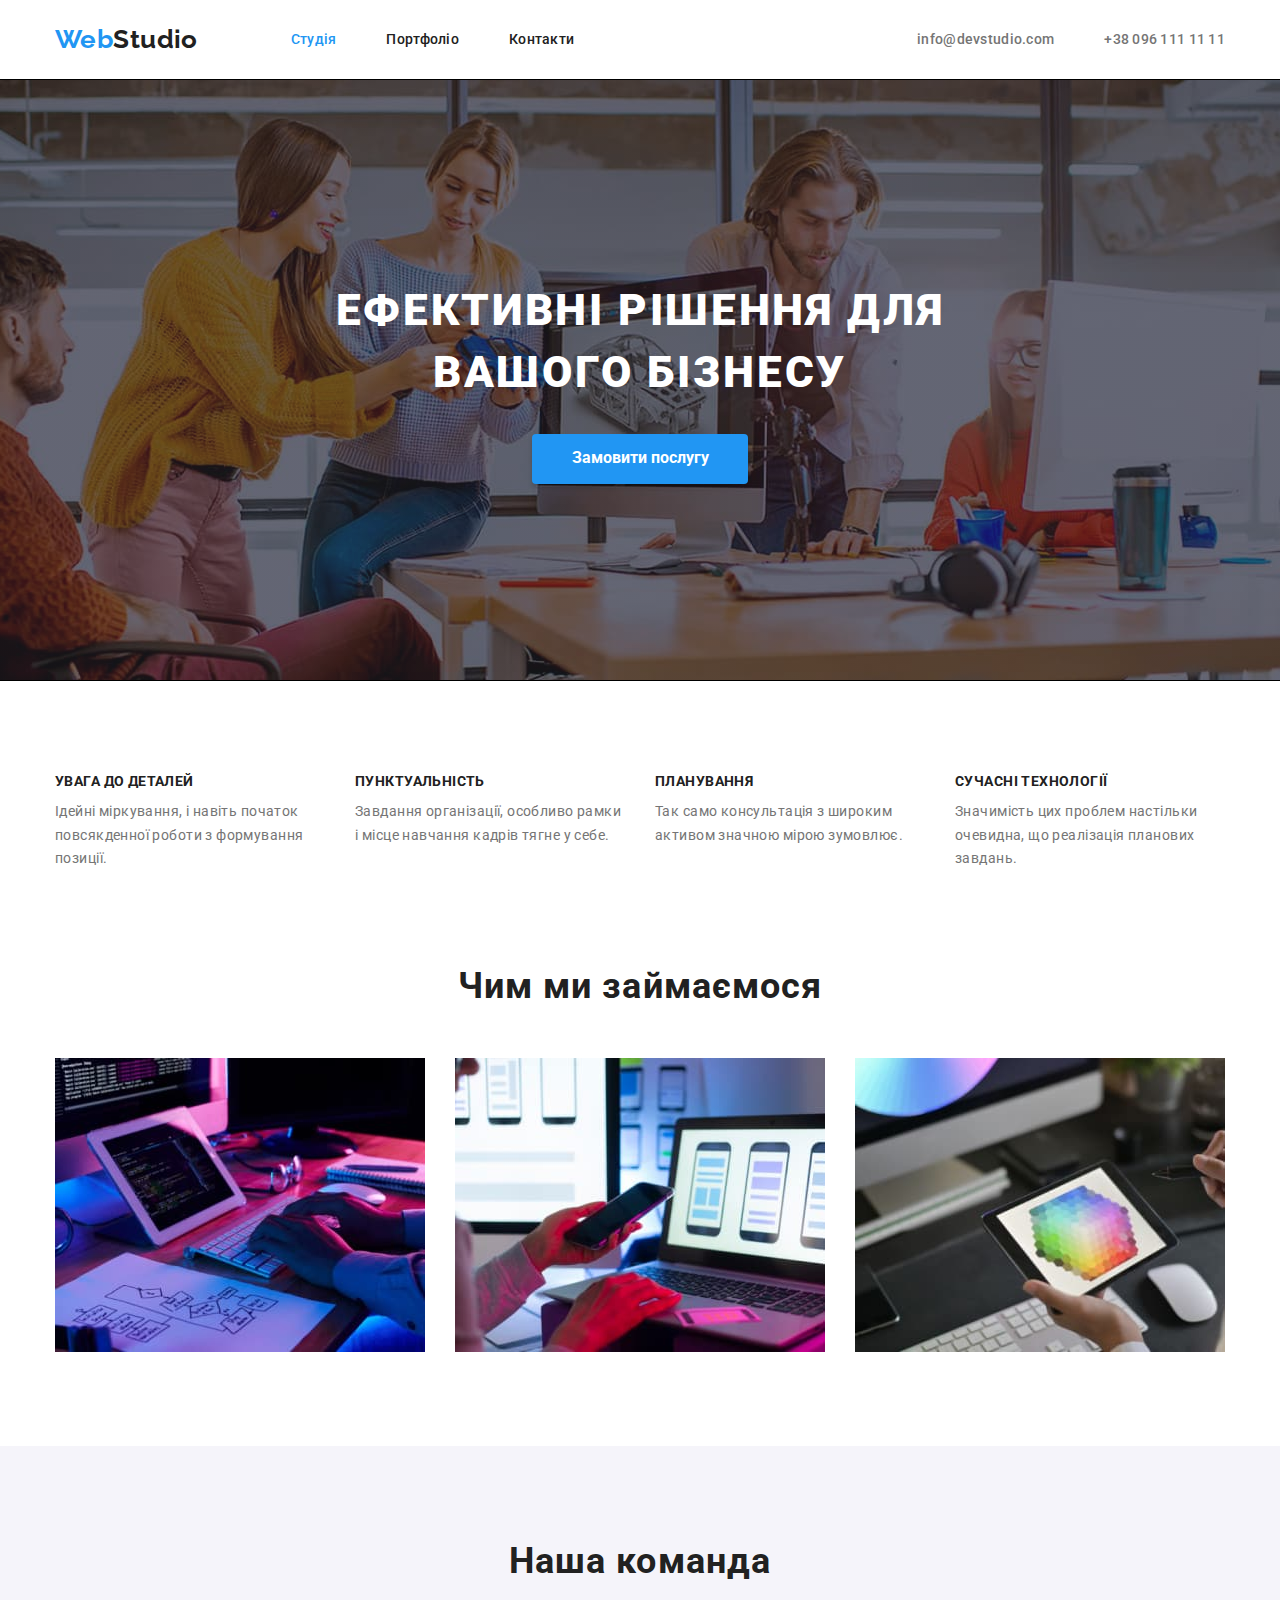
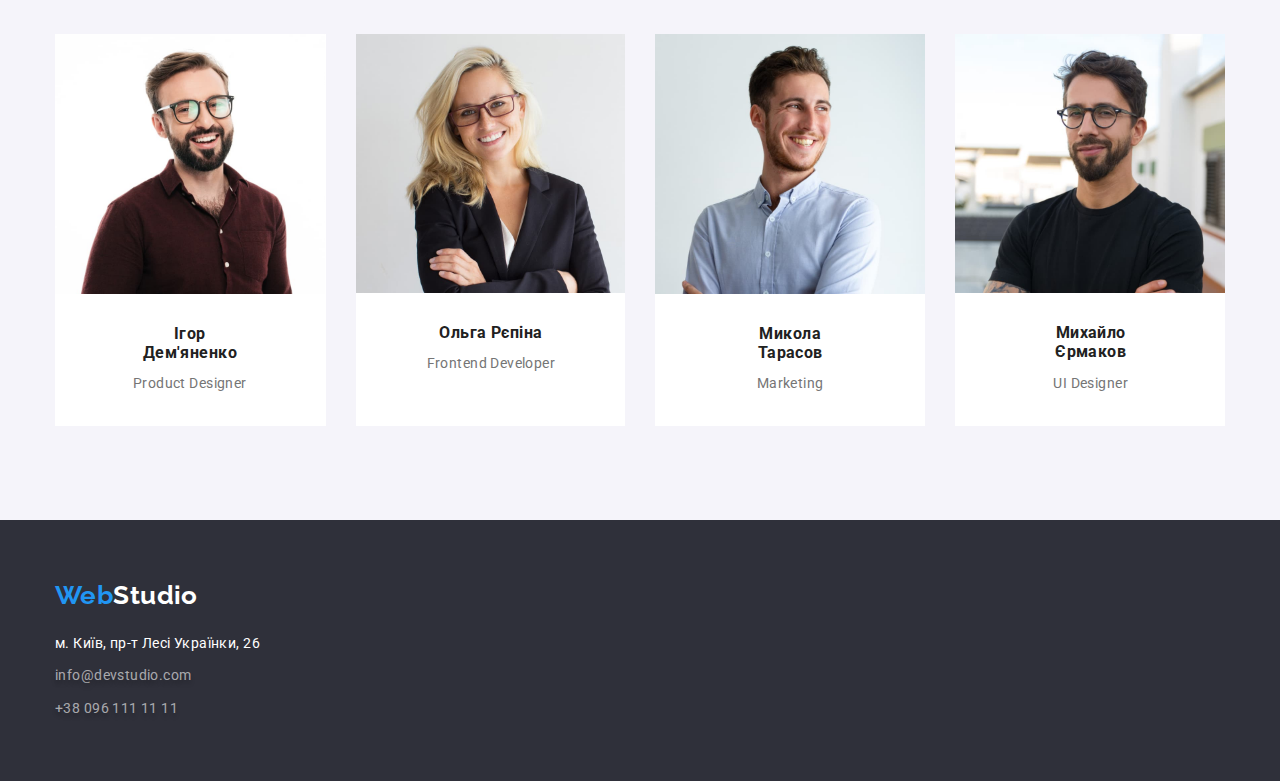
==== index.html @ c40b0bf0 "додає початок дз4" ====
<!DOCTYPE html>
<html lang="uk">
  <head>
    <meta charset="UTF-8" />
    <meta http-equiv="X-UA-Compatible" content="IE=edge" />
    <meta name="viewport" content="width=device-width, initial-scale=1.0" />
    <title>Document</title>
    <link rel="preconnect" href="https://fonts.googleapis.com" />
    <link rel="preconnect" href="https://fonts.gstatic.com" crossorigin />
    <link
      href="https://fonts.googleapis.com/css2?family=Raleway:wght@700&family=Roboto:wght@400;500;700;900&display=swap"
      rel="stylesheet"
    />
    <link
      rel="stylesheet"
      href="https://cdnjs.cloudflare.com/ajax/libs/modern-normalize/1.1.0/modern-normalize.min.css"
    />
    <link rel="stylesheet" href="./css/styles.css" />
  </head>
  <body>
    <header class="main-header">
      <div class="container main-nav">
        <nav class="nav-logo">
          <a href="./index.html" class="logo not-link"
            ><span class="first-color-logo">Web</span
            ><span class="second-color-logo">Studio</span></a
          >
          <ul class="site-nav not-ul">
            <li class="item">
              <a href="./index.html" class="link current not-link">Студія</a>
            </li>
            <li class="item">
              <a href="./portfolio.html" class="link not-link">Портфоліо</a>
            </li>
            <li class="item"><a href="#" class="link not-link">Контакти</a></li>
          </ul>
        </nav>
        <ul class="header-contacts not-ul">
          <li class="item">
            <svg class="contacts-icon"   width="16px" height="12px">
              <use href="./images/icons.svg#envelope"></use>
            </svg>
            <a href="mailto:info@devstudio.com" class="not-link"
              >info@devstudio.com</a
            >
          </li>
          <li class="item">
            <a href="tel:+380961111111" class="not-link">+38 096 111 11 11</a>
          </li>
        </ul>
      </div>
    </header>
    <main>
      <section class="hero">
        <h1 class="hero-title">
          Ефективні рішення для вашого бізнесу
        </h1>
        <button type="button" class="btn">Замовити послугу</button>
      </section>
      <section class="section">
        <div class="container">
          <h2 class="visually-hidden">Особливості</h2>
          <ul class="feauters-list not-ul">
            <li class="item">
              <h3 class="feauters-title">Увага до деталей</h3>
              <p>
                Ідейні міркування, і навіть початок повсякденної роботи з
                формування позиції.
              </p>
            </li>
            <li class="item">
              <h3 class="feauters-title">Пунктуальність</h3>
              <p>
                Завдання організації, особливо рамки і місце навчання кадрів
                тягне у себе.
              </p>
            </li>
            <li class="item">
              <h3 class="feauters-title">Планування</h3>
              <p>
                Так само консультація з широким активом значною мірою зумовлює.
              </p>
            </li>
            <li class="item">
              <h3 class="feauters-title">Сучасні технології</h3>
              <p>
                Значимість цих проблем настільки очевидна, що реалізація
                планових завдань.
              </p>
            </li>
          </ul>
        </div>
      </section>
      <section class="section services">
        <div class="container">
          <h2 class="services-title">Чим ми займаємося</h2>
          <ul class="not-ul services-list">
            <li class="item">
              <img
                src="./images/img1sq.jpeg"
                alt="створення сайтів"
                width="370"
              />
            </li>
            <li class="item">
              <img
                src="./images/box2sq.jpeg"
                alt="адаптація сайту під телефон"
                width="370"
              />
            </li>
            <li class="item">
              <img
                src="./images/box3sq.jpeg"
                alt="графічний дизайн"
                width="370"
              />
            </li>
          </ul>
        </div>
      </section>
      <section class="section section-team">
        <div class="container">
          <h2 class="team-title">Наша команда</h2>
          <ul class="team-list not-ul">
            <li class="team-photos">
              <img src="./images/ihor.jpeg" alt="фото- ігор" width="270" />
              <div class="ihor">
                <h3 class="worker-name">Ігор Дем'яненко</h3>
                <p>Product Designer</p>
              </div>
            </li>
            <li class="team-photos">
              <img src="./images/olha.jpeg" alt="фото ольга" width="270" />
              <div class="olha">
                <h3 class="worker-name">Ольга Рєпіна</h3>
                <p>Frontend Developer</p>
              </div>
            </li>
            <li class="team-photos">
              <img src="./images/mykola.jpeg" alt="фото микола" width="270" />
              <div class="mykola">
                <h3 class="worker-name">Микола Тарасов</h3>
                <p>Marketing</p>
              </div>
            </li>
            <li class="team-photos">
              <img src="./images/myhailo.jpeg" alt="фото михайло" width="270" />
              <div class="myhailo">
                <h3 class="worker-name">Михайло Єрмаков</h3>
                <p>UI Designer</p>
              </div>
            </li>
          </ul>
        </div>
      </section>
    </main>
    <footer class="site-footer">
      <div class="container">
        <div class="logo-footer">
          <a href="./index.html" class="logo footer not-link"
            ><span class="first-color-logo">Web</span
            ><span class="third-color-logo">Studio</span></a
          >
        </div>
        <address class="footer-links">
          <ul class="not-ul footer-list">
            <li class="item">
              <a
                href="https://goo.gl/maps/CPtrU1FHBa2aNyZL9"
                target="_blank"
                rel="noopener noreferrer nofollow"
                class="address not-link"
                >м. Київ, пр-т Лесі Українки, 26</a
              >
            </li>
            <li class="item">
              <a href="mailto:info@devstudio.com" class="footer-mail not-link"
                >info@devstudio.com</a
              >
            </li>
            <li class="item">
              <a href="tel:+380961111111" class="footer-phone not-link"
                >+38 096 111 11 11</a
              >
            </li>
          </ul>
        </address>
      </div>
    </footer>
  </body>
</html>
---- css/styles.css ----
html {
  box-sizing: border-box;
}
*,
*::after,
*::before {
  box-sizing: inherit;
}
:root {
  --title-text-color: #212121;
  --main-text-color: #757575;
  --light-text-color: #ffffff;
  --accent-color: #2196f3;
  --dark-bg-color: #2f303a;
  --light-bg-color: #f5f4fa;
  --phone-footer-color: rgba(255, 255, 255, 0.6);
  --btn-focus-hover: #188ce8;
  --border-color: #eeee;
}
body {
  margin: 0;
  color: var(--main-text-color);
  background-color: var(--light-text-color);
  /* головний шрифт */
  font-family: "Roboto", sans-serif;
  font-size: 14px;
  line-height: 1.7;
  letter-spacing: 0.03em;
}
/* cleaning */
h1,
h2,
h3,
h4,
h5,
h6,
p,
ul {
  margin: 0;
}
ul {
  padding-left: 0;
}
.not-link {
  text-decoration: none;
  display: inline-block;
}

/* start */
.container {
  width: 1200px;
  margin-left: auto;
  margin-right: auto;
  padding-left: 15px;
  padding-right: 15px;
}

/* header */

.main-header{
border-bottom: 1px solid var(--border-color);
}

.main-nav {
  display: flex;
  align-items: center;
}
.nav-logo {
  display: flex;
  align-items: center;
}

.first-color-logo {
  color: var(--accent-color);
}
.second-color-logo {
  color: var(--title-text-color);
}
.third-color-logo {
  color: var(--light-text-color);
}
.logo {
  font-family: "Raleway", sans-serif;
  font-weight: 700;
  font-size: 26px;
  line-height: 1.2;
  display: inline-block;
}
.not-ul {
  list-style: none;
}

/* navigation */
.site-nav a {
  color: var(--title-text-color);
}
.site-nav a:hover,
.site-nav a:focus {
  color: var(--accent-color);
}
.site-nav {
  font-weight: 500;
  font-size: 14px;
  line-height: 1.1;
  letter-spacing: 0.02em;

  display: flex;
  margin-left: 93px;
}
.site-nav .link {
  display: block;
  padding-top: 32px;
  padding-bottom: 32px;
}
.site-nav .link.current {
  color: var(--accent-color);
}
.site-nav .item:not(:last-child) {
  margin-right: 50px;
}

/* header contacts */
.header-contacts a {
  color: var(--main-text-color);
}
.header-contacts a:hover,
.header-contacts a:focus {
  color: var(--accent-color);
}
.header-contacts {
  display: flex;
  font-weight: 500;
  font-size: 14px;
  line-height: 1.1;
  letter-spacing: 0.02em;

  margin-left: auto;
}
.header-contacts .item + .item {
  margin-left: 50px;
}
.header-contacts .not-link {
  padding-top: 32px;
  padding-bottom: 32px;
}

/* section hero */
.hero {
  background-color: var(--dark-bg-color); 

  padding-top: 200px;
  padding-bottom: 200px; 

  height: 600px;
  outline: 1px solid black;
  max-width: 1600px;
  margin-left: auto;
  margin-right: auto;
  background-image: linear-gradient(
    to right, 
    rgba(47, 48, 58, 0.4),rgba(47, 48, 58, 0.4)
  ),
  url(../images/hero-img-sq.jpeg);
  background-repeat: no-repeat;
  background-size: cover;
  background-position: center;
}
.hero-title {
  color: var(--light-text-color);
  font-weight: 900;
  font-size: 44px;
  line-height: 1.4;
  letter-spacing: 0.06em;
  text-transform: uppercase;

  text-align: center;
  margin-bottom: 30px;
  width: 700px;
  margin-left: auto;
  margin-right: auto;
}
.btn {
  font-family: inherit;
  background-color: var(--accent-color);
  color: var(--light-text-color);
  cursor: pointer;
  display: block;
  width: 216px;
  height: 50px;
  box-shadow: 0px 4px 4px rgba(0, 0, 0, 0.15);
  border-radius: 4px;
  font-weight: 700;
  font-size: 16px;
  line-height: 1.9;

  padding: 0;
  margin: 0 auto;
  border-radius: 4px;
  border: none;
}
.btn:focus {
  background: var(--btn-focus-hover);
  box-shadow: 0px 4px 4px rgba(0, 0, 0, 0.15);
  border-radius: 4px;
}
.btn:hover {
  background: var(--btn-focus-hover);
  box-shadow: 0px 4px 4px rgba(0, 0, 0, 0.15);
  border-radius: 4px;
}
/* section fetures */

.section {
  padding-top: 94px;
  padding-bottom: 94px;
}

.visually-hidden {
  position: absolute;
  white-space: nowrap;
  width: 1px;
  height: 1px;
  overflow: hidden;
  border: 0;
  padding: 0;
  clip: rect(0 0 0 0);
  clip-path: inset(50%);
  margin: -1px;
}
.feauters-title {
  color: var(--title-text-color);
  font-weight: 700;
  font-size: 14px;
  line-height: 1.1;
  text-transform: uppercase;
  margin-bottom: 10px;
}
.feauters-list {
  display: flex;
}

.feauters-list .item:not(:last-child) {
  margin-right: 30px;
}

/* .feauters-list .item {
   gap: 30px;
  } */
.feauters-list .item {
  width: 270px;
}

/* section what we doing */
.services-title,
.team-title {
  color: var(--title-text-color);
  font-family: "Roboto";
  font-weight: 700;
  font-size: 36px;
  line-height: 1.2;
  letter-spacing: 0.03em;
  text-align: center;
  margin-bottom: 50px;
}
img {
  display: block;
  max-width: 100%;
  height: auto;
}
.services {
  padding-top: 0px;
}

.services-list {
  display: flex;
}
.services-list .item:not(:last-child) {
  margin-right: 30px;
}

/* section team */

.section-team {
  background-color: var(--light-bg-color);
}
.team-photos {
  background-color: var(--light-text-color);
}
.worker-name {
  color: var(--title-text-color);
  font-size: 16px;
  line-height: 1.2;
  margin-bottom: 10px;
}
.team-list {
  display: flex;
}
.team-list .team-photos:not(:last-child) {
  margin-right: 30px;
}
.team-list > p{
  font-size: 16px;
}

.ihor {
  padding: 30px 71px 30px 70px;
  text-align: center;
}
.olha {
  padding: 30px 61px 30px 62px;
  text-align: center;
}
.mykola {
  padding: 30px 70px 30px 70px;
  text-align: center;
}
.myhailo {
  padding: 30px 62px 30px 63px;
  text-align: center;
}

/* section footer */

.site-footer {
  background-color: var(--dark-bg-color);
}
.footer-links a {
  font-style: normal;
}

.footer-list .item:not(:last-child) {
  margin-bottom: 9px;
}

.address {
  color: var(--light-text-color);
}
.footer-mail,
.footer-phone {
  color: var(--phone-footer-color);
  text-shadow: 0px 4px 4px rgba(0, 0, 0, 0.25);
}
.address:hover,
.address:focus {
  color: var(--accent-color);
}
.footer-mail:hover,
.footer-mail:focus {
  color: var(--accent-color);
}
.footer-phone:hover,
.footer-mail:focus {
  color: var(--accent-color);
}

.logo-footer {
  display: inline-block;
  margin-bottom: 20px;
}

/* portfolio */

.portfolio-btns {
  display: flex;
  justify-content: center;
  margin-bottom: 46px;
}

.btn-portfolio {
  font-family: inherit;
  font-weight: 500;
  font-size: 16px;
  line-height: 1.6;
  background-color: var(--light-bg-color);
  color: var(--title-text-color);
  cursor: pointer;
  padding: 6px 22px;
  display: block;
  border: none;
  border-radius: 4px;
}

.portfolio-btns .item:not(:last-child) {
  margin-right: 8px;
  
}

.btn-portfolio:hover {
  background-color: var(--accent-color);
  color: var(--light-text-color);
  box-shadow: 0px 3px 1px rgba(0, 0, 0, 0.1), 0px 1px 2px rgba(0, 0, 0, 0.08), 0px 2px 2px rgba(0, 0, 0, 0.12);
}
.btn-portfolio:focus {
  background-color: var(--accent-color);
  color: var(--light-text-color);
  box-shadow: 0px 3px 1px rgba(0, 0, 0, 0.1), 0px 1px 2px rgba(0, 0, 0, 0.08), 0px 2px 2px rgba(0, 0, 0, 0.12);
}
.portfolio-titles {
  font-weight: 700;
  font-size: 18px;
  line-height: 2;
  letter-spacing: 0.06em;
  color: var(--title-text-color);

  margin-bottom: 4px;
}
.portfolio-txt {
  font-size: 16px;
  line-height: 1.9;
  color: var(--main-text-color);
}

.portfolio-list {
  display: flex;
  flex-wrap: wrap;
  margin-right: -30px;
  margin-bottom: -30px;
}

.portfolio-list .item {
  margin-right: 30px;
  margin-bottom: 30px;
}

.border {
  border-left: 1px solid var(--border-color);
  border-bottom: 1px solid var(--border-color);
  border-right: 1px solid var(--border-color);
  padding: 20px 24px;
}

.site-footer {
  padding-top: 60px;
  padding-bottom: 60px;
}

/* logos */

.contacts-icon{
fill: currentColor;
}
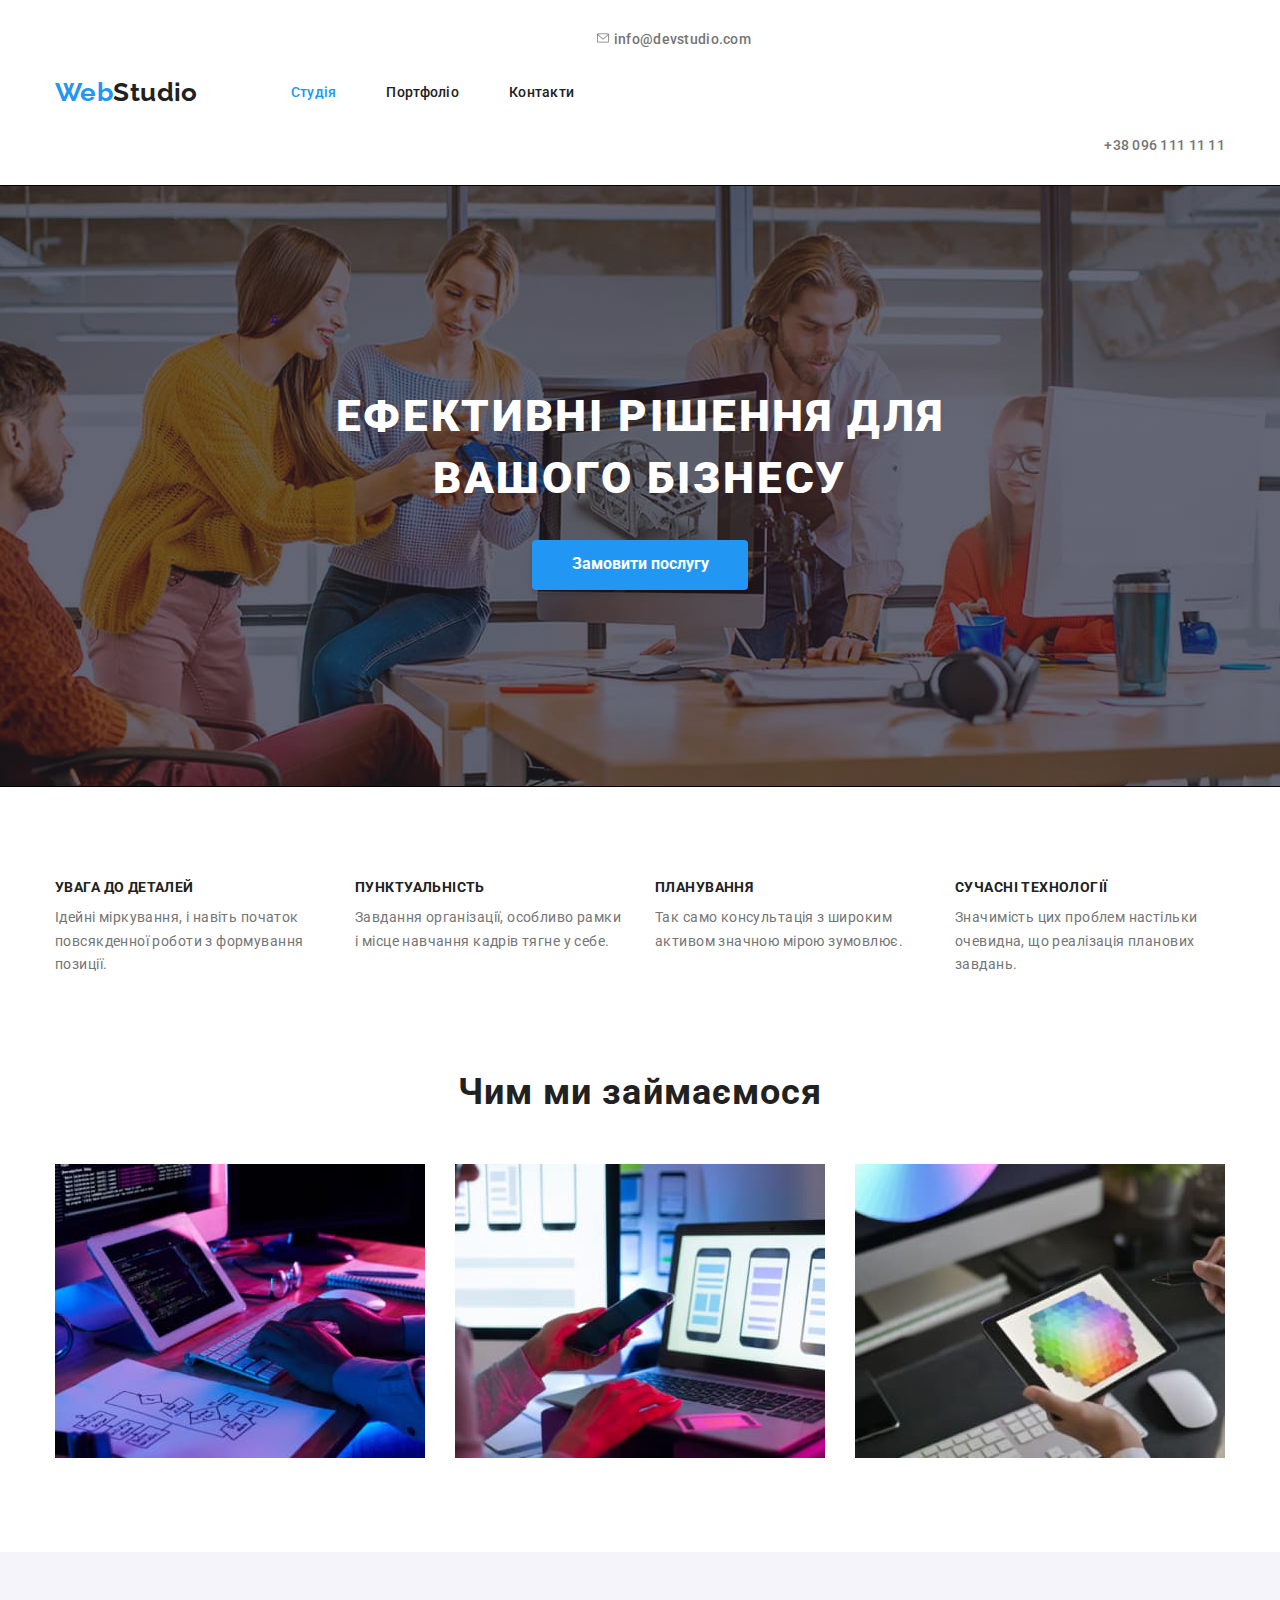
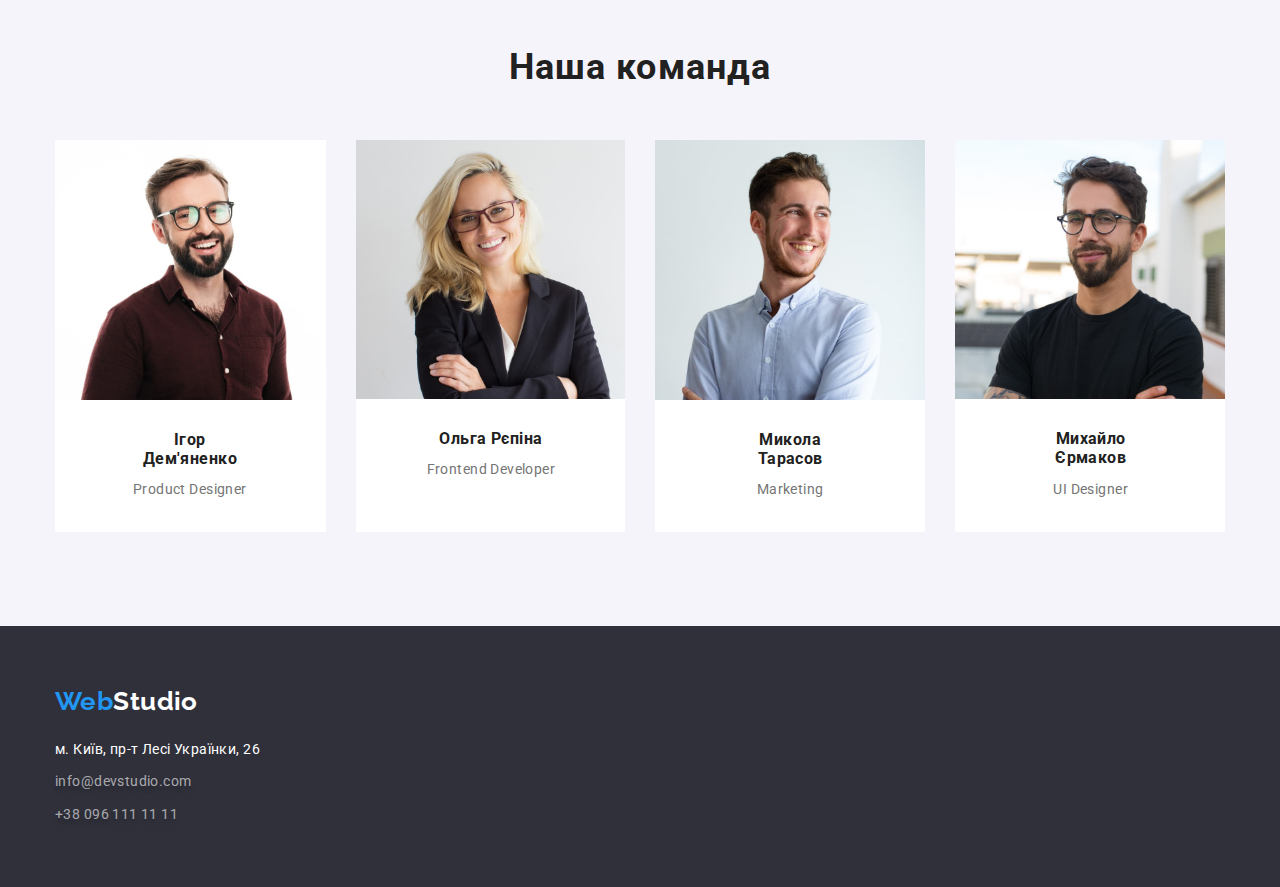
==== commit 573f6059: "іконка конверт не працює" ====
--- a/index.html
+++ b/index.html
@@ -37,14 +37,17 @@
         </nav>
         <ul class="header-contacts not-ul">
           <li class="item">
-            <svg class="contacts-icon"   width="16px" height="12px">
-              <use href="./images/icons.svg#envelope"></use>
+            <svg class="contacts-icon" width="16px" height="12px">
+              <use href="./images/icons.svg#icon-envelope"></use>
             </svg>
             <a href="mailto:info@devstudio.com" class="not-link"
               >info@devstudio.com</a
             >
           </li>
           <li class="item">
+            <svg>
+              <use></use>
+            </svg>
             <a href="tel:+380961111111" class="not-link">+38 096 111 11 11</a>
           </li>
         </ul>
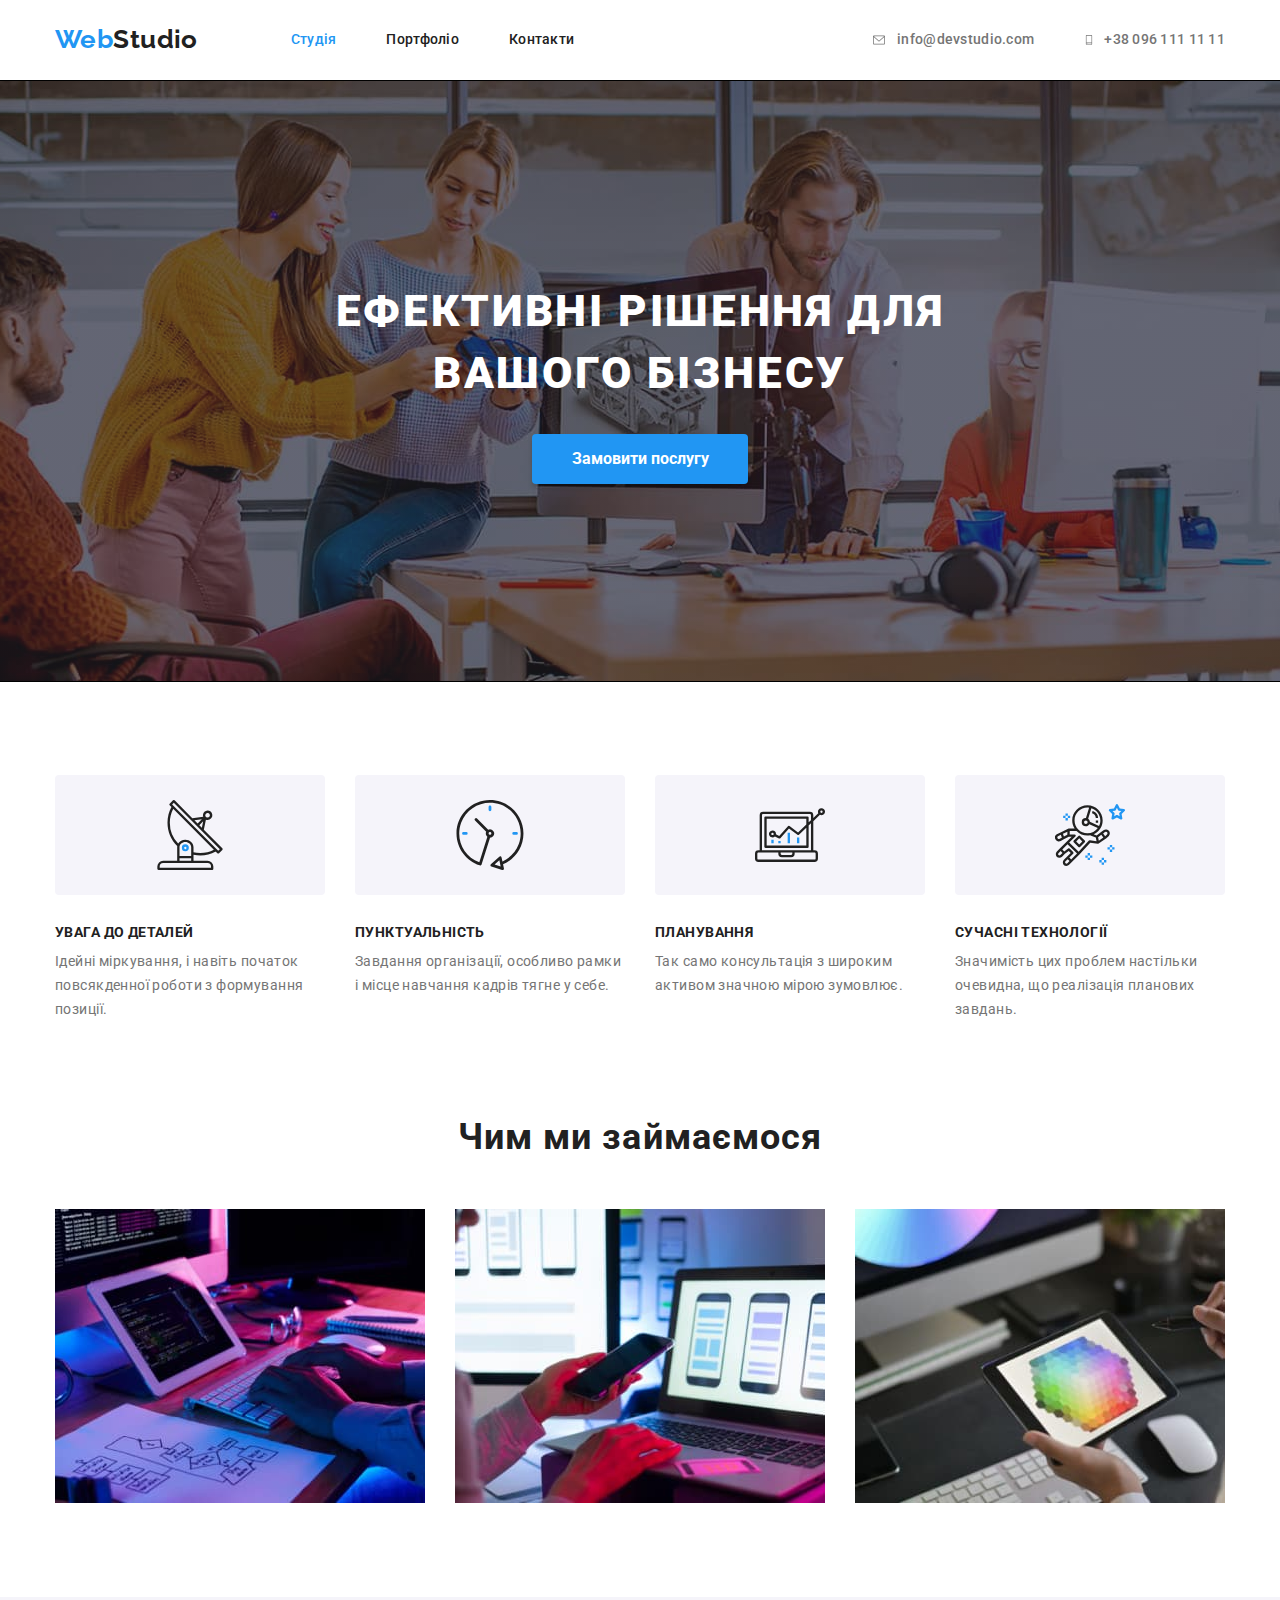
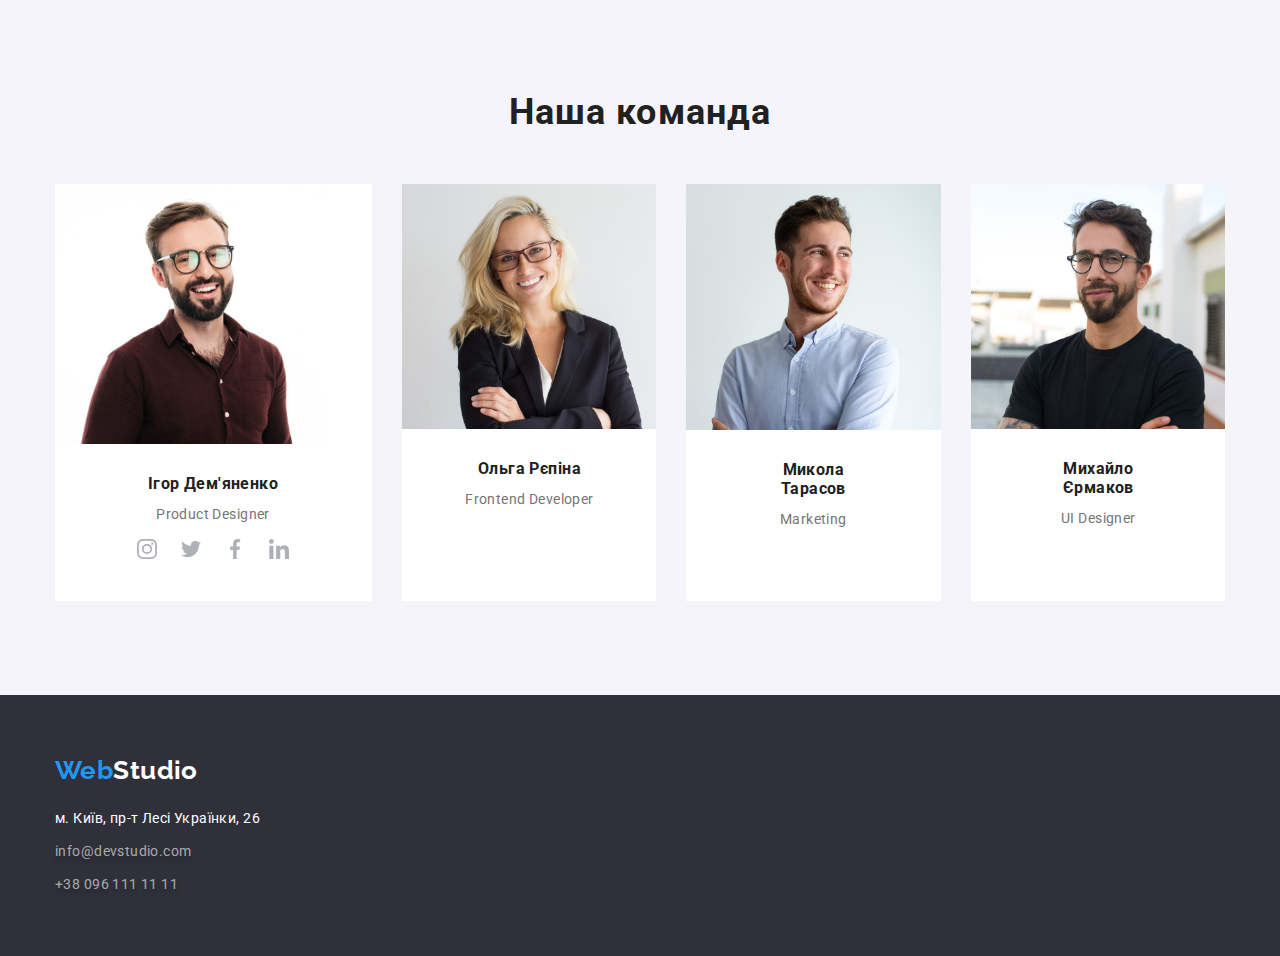
==== commit d7fdcff6: "додає проблеми з соц-мережами" ====
--- a/index.html
+++ b/index.html
@@ -37,18 +37,16 @@
         </nav>
         <ul class="header-contacts not-ul">
           <li class="item">
-            <svg class="contacts-icon" width="16px" height="12px">
-              <use href="./images/icons.svg#icon-envelope"></use>
-            </svg>
-            <a href="mailto:info@devstudio.com" class="not-link"
-              >info@devstudio.com</a
-            >
+            <a href="mailto:info@devstudio.com" class="not-link">
+              <svg class="contacts-icon" width="16px" height="12px">
+                <use href="./images/icons.svg#envelope"></use>
+              </svg>info@devstudio.com</a>
           </li>
           <li class="item">
-            <svg>
-              <use></use>
-            </svg>
-            <a href="tel:+380961111111" class="not-link">+38 096 111 11 11</a>
+            <a href="tel:+380961111111" class="not-link">
+              <svg class="contacts-icon" width="10px" height="16px">
+                <use href="./images/icons.svg#smartphone"></use>
+              </svg>+38 096 111 11 11</a>
           </li>
         </ul>
       </div>
@@ -65,6 +63,11 @@
           <h2 class="visually-hidden">Особливості</h2>
           <ul class="feauters-list not-ul">
             <li class="item">
+              <div class="feauters-bg">
+                <svg class="logo-feauters" width="70" height="70">
+                  <use href="./images/icons.svg#antenna"></use>
+                </svg>
+              </div>
               <h3 class="feauters-title">Увага до деталей</h3>
               <p>
                 Ідейні міркування, і навіть початок повсякденної роботи з
@@ -72,6 +75,11 @@
               </p>
             </li>
             <li class="item">
+              <div class="feauters-bg">
+                <svg class="logo-feauters" width="70" height="70">
+                  <use href="./images/icons.svg#clock"></use>
+                </svg>
+              </div>
               <h3 class="feauters-title">Пунктуальність</h3>
               <p>
                 Завдання організації, особливо рамки і місце навчання кадрів
@@ -79,12 +87,22 @@
               </p>
             </li>
             <li class="item">
+              <div class="feauters-bg">
+                <svg class="logo-feauters" width="70" height="70">
+                  <use href="./images/icons.svg#diagram"></use>
+                </svg>
+              </div>
               <h3 class="feauters-title">Планування</h3>
               <p>
                 Так само консультація з широким активом значною мірою зумовлює.
               </p>
             </li>
             <li class="item">
+              <div class="feauters-bg">
+                <svg class="logo-feauters" width="70" height="70">
+                  <use href="./images/icons.svg#astronaut"></use>
+                </svg>
+              </div>
               <h3 class="feauters-title">Сучасні технології</h3>
               <p>
                 Значимість цих проблем настільки очевидна, що реалізація
@@ -131,6 +149,36 @@
               <div class="ihor">
                 <h3 class="worker-name">Ігор Дем'яненко</h3>
                 <p>Product Designer</p>
+                <ul class="social-list not-ul">
+                  <li class="social-list-item">
+                    <a href="#" class="social-list-link">
+                      <svg aria-label="Інстаграм Ігора" class="social-list-icon">
+                        <use href="./images/icons.svg#instagram"></use>
+                      </svg>
+                    </a>
+                  </li>
+                  <li class="social-list-item">
+                    <a href="#" class="social-list-link">
+                      <svg aria-label="Твітер Ігора" class="social-list-icon">
+                        <use href="./images/icons.svg#twitter"></use>
+                      </svg>
+                    </a>
+                  </li>
+                  <li class="social-list-item">
+                    <a href="#" class="social-list-link">
+                      <svg aria-label="Фейсбук Ігора" class="social-list-icon">
+                        <use href="./images/icons.svg#facebook"></use>
+                      </svg>
+                    </a>
+                  </li>
+                  <li class="social-list-item">
+                    <a href="#" class="social-list-link">
+                      <svg aria-label="Лінкедін Ігора" class="social-list-icon">
+                        <use href="./images/icons.svg#linkedin"></use>
+                      </svg>
+                    </a>
+                  </li>
+                </ul>
               </div>
             </li>
             <li class="team-photos">
--- a/css/styles.css
+++ b/css/styles.css
@@ -16,6 +16,7 @@
   --phone-footer-color: rgba(255, 255, 255, 0.6);
   --btn-focus-hover: #188ce8;
   --border-color: #eeee;
+  --logo-basic-color: #afb1b8;
 }
 body {
   margin: 0;
@@ -43,7 +44,8 @@
 }
 .not-link {
   text-decoration: none;
-  display: inline-block;
+  display: flex;
+  align-items: center;
 }
 
 /* start */
@@ -239,6 +241,18 @@
   display: flex;
 }
 
+.feauters-bg{
+  background-color: var(--light-bg-color);
+  display: flex;
+  justify-content: center;
+  align-items: center;
+  border-radius: 4px;
+  height: 120px;
+
+  
+  margin-bottom: 30px;
+}
+
 .feauters-list .item:not(:last-child) {
   margin-right: 30px;
 }
@@ -319,6 +333,46 @@
   text-align: center;
 }
 
+
+.social-list{
+  display: flex;
+  align-items: center;
+  justify-content: center;
+}
+
+.social-list-item{
+  display: flex;
+  align-items: center;
+  justify-content: center;
+  width: 44px;
+  height: 44px;
+  border-radius: 50%;
+  background-color: var(--light-text-color);
+}
+
+.social-list-link{
+  display: flex;
+  align-items: center;
+  justify-content: center;
+}
+.social-list-icon{
+  width: 20px;
+  height: 20px;
+  fill: var(--logo-basic-color);
+}
+
+.social-list-link:hover,
+.social-list-link:focus{
+  color: var(--accent-color);
+  border-color: var(--accent-color);
+  }
+
+ .social-list-icon:hover,
+ .social-list-icon:focus{
+fill: var(--light-text-color);
+}
+
+
 /* section footer */
 
 .site-footer {
@@ -359,6 +413,10 @@
 }
 
 /* portfolio */
+
+.portfolio.not-link{
+  display: inline-block;
+}
 
 .portfolio-btns {
   display: flex;
@@ -438,4 +496,9 @@
 
 .contacts-icon{
 fill: currentColor;
+margin-right: 10px;
+}
+.contacts-icon:hover,
+.contacts-icon:focus{
+  fill: var(--accent-color);
 }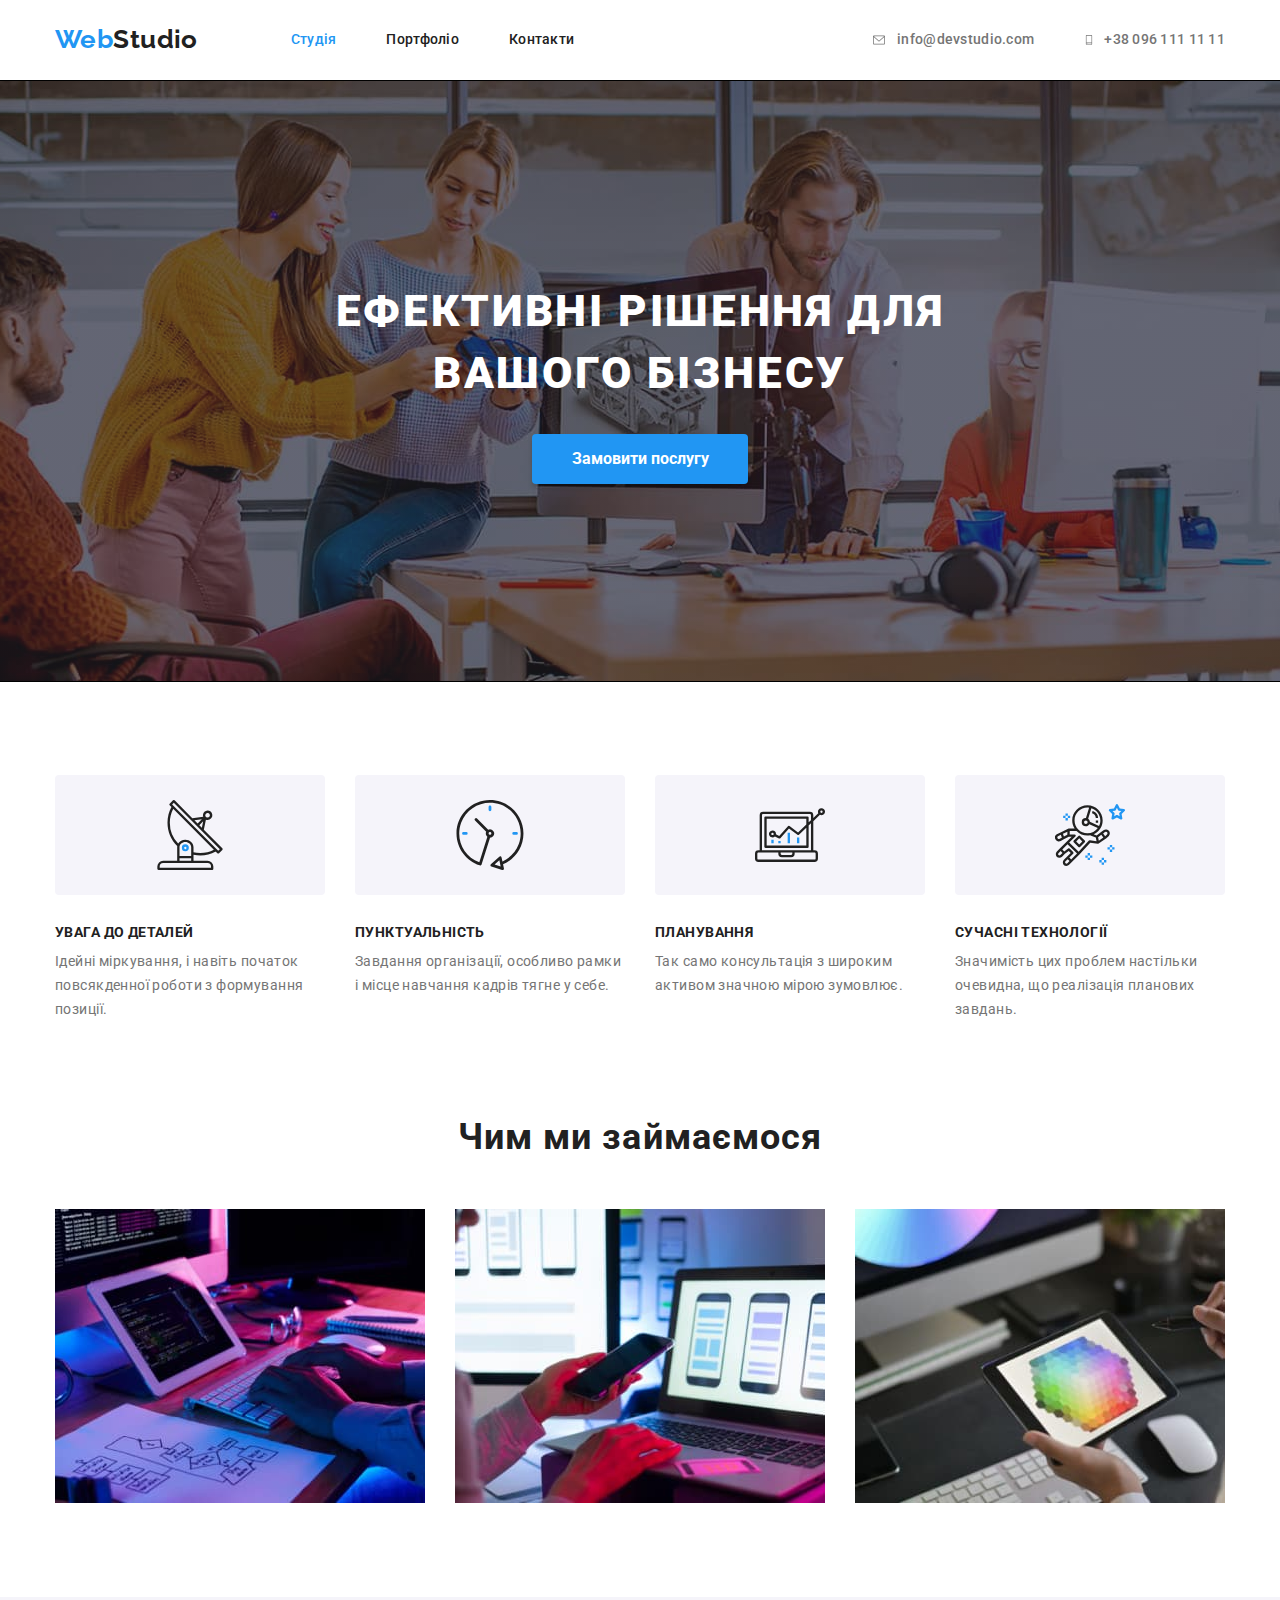
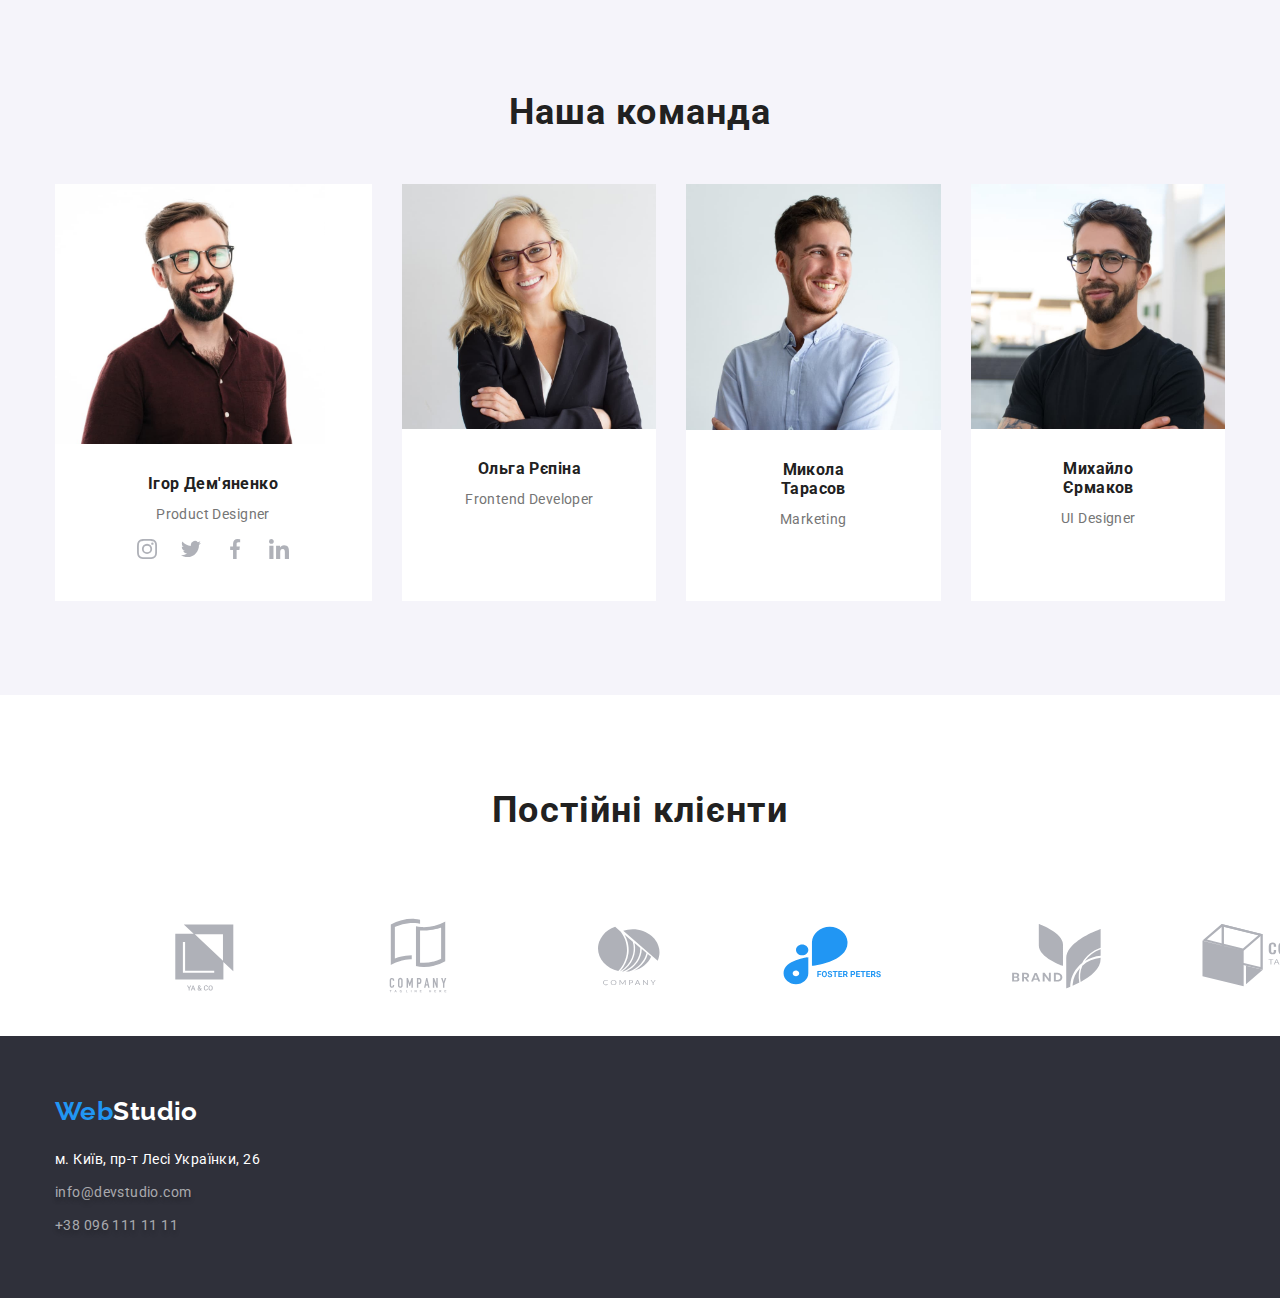
==== commit b3be983d: "виправлені соц мережі" ====
--- a/index.html
+++ b/index.html
@@ -152,28 +152,28 @@
                 <ul class="social-list not-ul">
                   <li class="social-list-item">
                     <a href="#" class="social-list-link">
-                      <svg aria-label="Інстаграм Ігора" class="social-list-icon">
+                      <svg aria-label="Інстаграм Ігора" class="social-icon">
                         <use href="./images/icons.svg#instagram"></use>
                       </svg>
                     </a>
                   </li>
                   <li class="social-list-item">
                     <a href="#" class="social-list-link">
-                      <svg aria-label="Твітер Ігора" class="social-list-icon">
+                      <svg aria-label="Твітер Ігора" class="social-icon">
                         <use href="./images/icons.svg#twitter"></use>
                       </svg>
                     </a>
                   </li>
                   <li class="social-list-item">
                     <a href="#" class="social-list-link">
-                      <svg aria-label="Фейсбук Ігора" class="social-list-icon">
+                      <svg aria-label="Фейсбук Ігора" class="social-icon">
                         <use href="./images/icons.svg#facebook"></use>
                       </svg>
                     </a>
                   </li>
                   <li class="social-list-item">
                     <a href="#" class="social-list-link">
-                      <svg aria-label="Лінкедін Ігора" class="social-list-icon">
+                      <svg aria-label="Лінкедін Ігора" class="social-icon">
                         <use href="./images/icons.svg#linkedin"></use>
                       </svg>
                     </a>
@@ -201,6 +201,55 @@
                 <h3 class="worker-name">Михайло Єрмаков</h3>
                 <p>UI Designer</p>
               </div>
+            </li>
+          </ul>
+        </div>
+      </section>
+      <section class="section customers">
+        <div class="container">
+          <h2 class="team-title">Постійні клієнти</h2>
+          <ul class="customers-list not-ul">
+            <li class="customers-item">
+              <a href="#">
+                <svg>
+                  <use href="./images/icons.svg#Logo1"></use>
+                </svg>
+              </a>
+            </li>
+            <li class="customers-item">
+              <a href="#">
+                <svg>
+                  <use href="./images/icons.svg#Logo2"></use>
+                </svg>
+              </a>
+            </li>
+            <li class="customers-item">
+              <a href="#">
+                <svg>
+                  <use href="./images/icons.svg#Logo3"></use>
+                </svg>
+              </a>
+            </li>
+            <li class="customers-item">
+              <a href="#">
+                <svg>
+                  <use href="./images/icons.svg#Logo4"></use>
+                </svg>
+              </a>
+            </li>
+            <li class="customers-item">
+              <a href="#">
+                <svg>
+                  <use href="./images/icons.svg#Logo5"></use>
+                </svg>
+              </a>
+            </li>
+            <li class="customers-item">
+              <a href="#">
+                <svg>
+                  <use href="./images/icons.svg#Logo6"></use>
+                </svg>
+              </a>
             </li>
           </ul>
         </div>
--- a/css/styles.css
+++ b/css/styles.css
@@ -341,21 +341,20 @@
 }
 
 .social-list-item{
+  width: 44px;
+  height: 44px;
+}
+
+.social-list-link{
   display: flex;
   align-items: center;
   justify-content: center;
-  width: 44px;
-  height: 44px;
   border-radius: 50%;
-  background-color: var(--light-text-color);
-}
-
-.social-list-link{
-  display: flex;
-  align-items: center;
-  justify-content: center;
-}
-.social-list-icon{
+  color: var(--logo-basic-color);
+  height: 100%;
+  width: 100%;
+}
+.social-icon{
   width: 20px;
   height: 20px;
   fill: var(--logo-basic-color);
@@ -363,15 +362,25 @@
 
 .social-list-link:hover,
 .social-list-link:focus{
-  color: var(--accent-color);
-  border-color: var(--accent-color);
+ background-color: var(--accent-color);
   }
 
- .social-list-icon:hover,
- .social-list-icon:focus{
-fill: var(--light-text-color);
-}
-
+.social-list-link:focus .social-icon,
+.social-list-link:hover .social-icon{
+  fill: var(--light-text-color);
+}
+
+/* section customers */
+
+.customers-list{
+  display: flex;
+  justify-content: space-between;
+}
+
+.customers-item{
+  width: 106px;
+  height: 60px;
+}
 
 /* section footer */
 
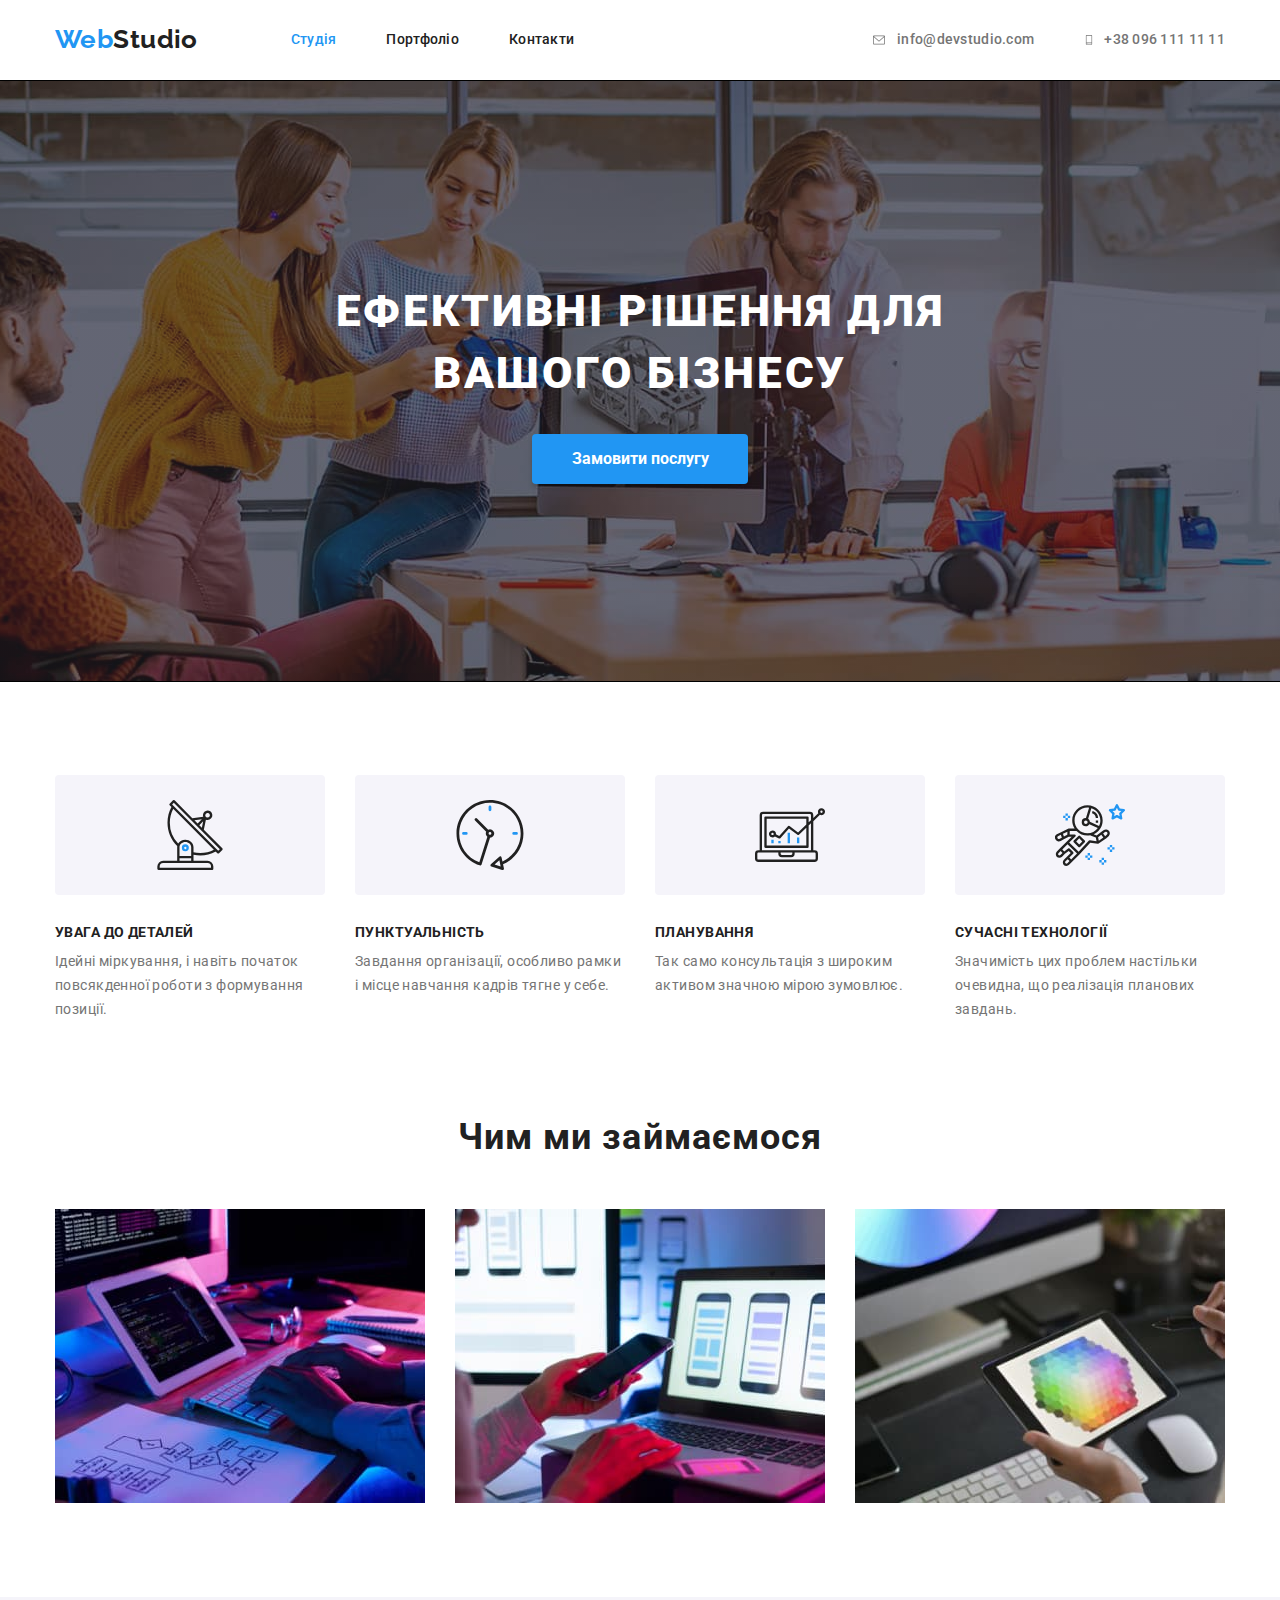
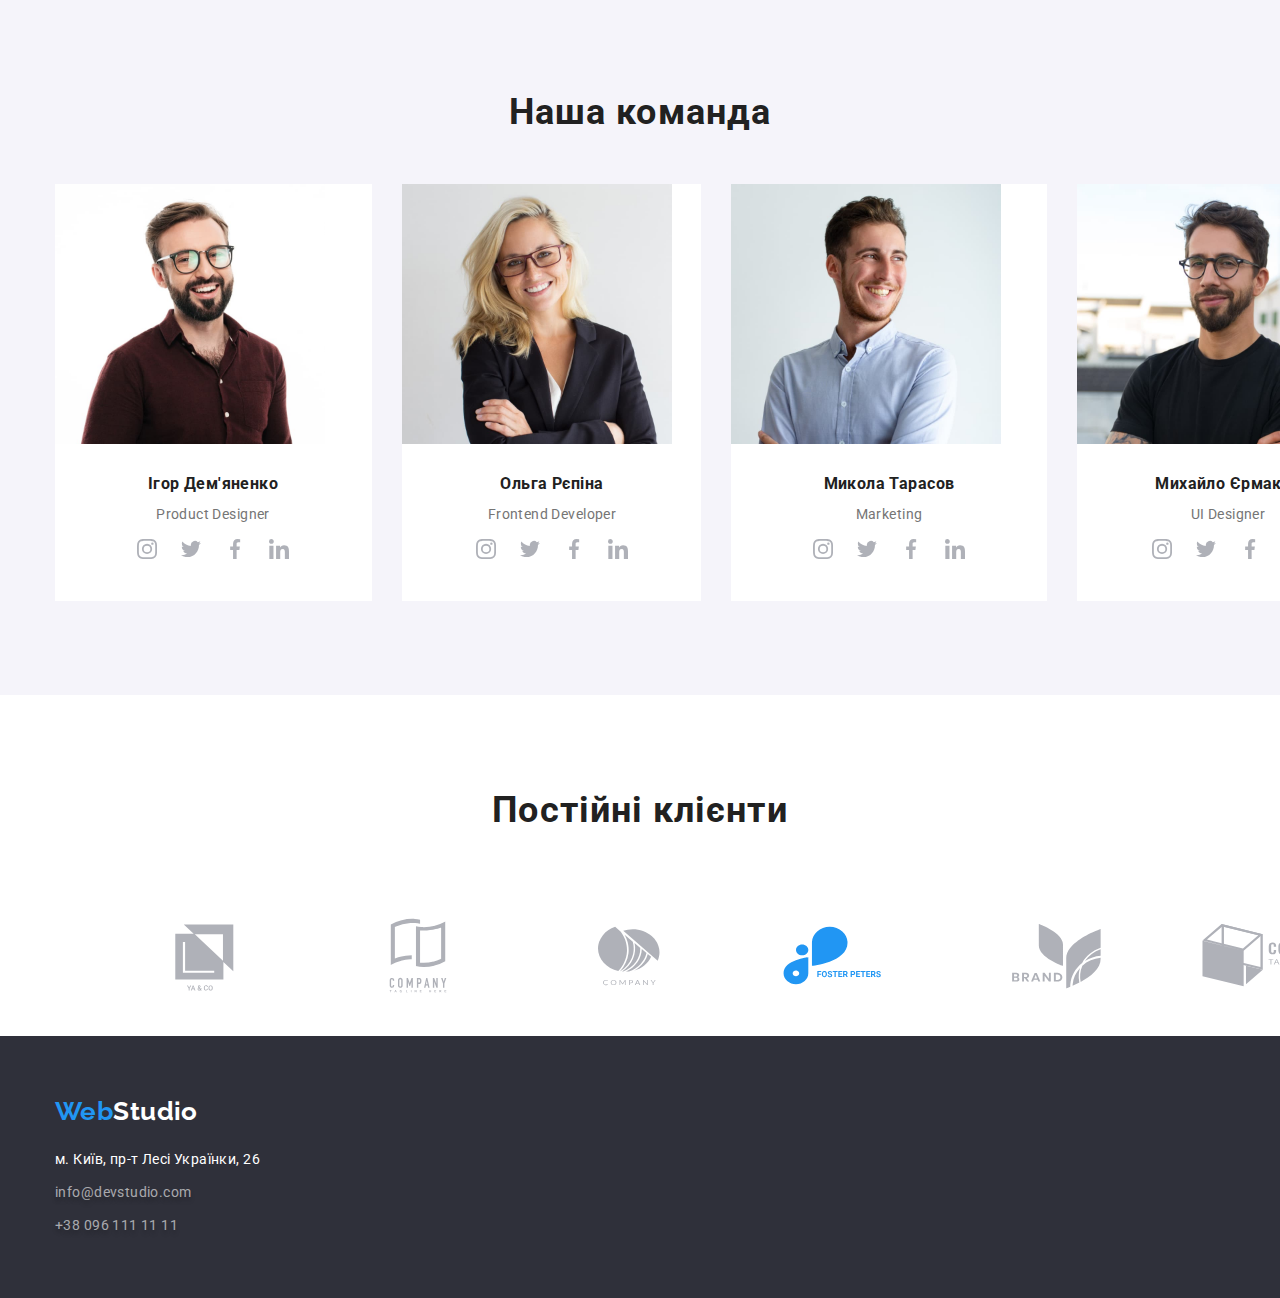
==== commit 57f9dc2f: "додає соцмережі команді" ====
--- a/index.html
+++ b/index.html
@@ -186,6 +186,36 @@
               <div class="olha">
                 <h3 class="worker-name">Ольга Рєпіна</h3>
                 <p>Frontend Developer</p>
+                <ul class="social-list not-ul">
+                  <li class="social-list-item">
+                    <a href="#" class="social-list-link">
+                      <svg aria-label="Інстаграм Ольги" class="social-icon">
+                        <use href="./images/icons.svg#instagram"></use>
+                      </svg>
+                    </a>
+                  </li>
+                  <li class="social-list-item">
+                    <a href="#" class="social-list-link">
+                      <svg aria-label="Твітер Ольги" class="social-icon">
+                        <use href="./images/icons.svg#twitter"></use>
+                      </svg>
+                    </a>
+                  </li>
+                  <li class="social-list-item">
+                    <a href="#" class="social-list-link">
+                      <svg aria-label="Фейсбук Ольги" class="social-icon">
+                        <use href="./images/icons.svg#facebook"></use>
+                      </svg>
+                    </a>
+                  </li>
+                  <li class="social-list-item">
+                    <a href="#" class="social-list-link">
+                      <svg aria-label="Лінкедін Ольги" class="social-icon">
+                        <use href="./images/icons.svg#linkedin"></use>
+                      </svg>
+                    </a>
+                  </li>
+                </ul>
               </div>
             </li>
             <li class="team-photos">
@@ -193,6 +223,36 @@
               <div class="mykola">
                 <h3 class="worker-name">Микола Тарасов</h3>
                 <p>Marketing</p>
+                <ul class="social-list not-ul">
+                  <li class="social-list-item">
+                    <a href="#" class="social-list-link">
+                      <svg aria-label="Інстаграм Миколи" class="social-icon">
+                        <use href="./images/icons.svg#instagram"></use>
+                      </svg>
+                    </a>
+                  </li>
+                  <li class="social-list-item">
+                    <a href="#" class="social-list-link">
+                      <svg aria-label="Твітер Миколи" class="social-icon">
+                        <use href="./images/icons.svg#twitter"></use>
+                      </svg>
+                    </a>
+                  </li>
+                  <li class="social-list-item">
+                    <a href="#" class="social-list-link">
+                      <svg aria-label="Фейсбук Миколи" class="social-icon">
+                        <use href="./images/icons.svg#facebook"></use>
+                      </svg>
+                    </a>
+                  </li>
+                  <li class="social-list-item">
+                    <a href="#" class="social-list-link">
+                      <svg aria-label="Лінкедін Миколи" class="social-icon">
+                        <use href="./images/icons.svg#linkedin"></use>
+                      </svg>
+                    </a>
+                  </li>
+                </ul>               
               </div>
             </li>
             <li class="team-photos">
@@ -200,6 +260,36 @@
               <div class="myhailo">
                 <h3 class="worker-name">Михайло Єрмаков</h3>
                 <p>UI Designer</p>
+                <ul class="social-list not-ul">
+                  <li class="social-list-item">
+                    <a href="#" class="social-list-link">
+                      <svg aria-label="Інстаграм Михайла" class="social-icon">
+                        <use href="./images/icons.svg#instagram"></use>
+                      </svg>
+                    </a>
+                  </li>
+                  <li class="social-list-item">
+                    <a href="#" class="social-list-link">
+                      <svg aria-label="Твітер Михайла" class="social-icon">
+                        <use href="./images/icons.svg#twitter"></use>
+                      </svg>
+                    </a>
+                  </li>
+                  <li class="social-list-item">
+                    <a href="#" class="social-list-link">
+                      <svg aria-label="Фейсбук Михайла" class="social-icon">
+                        <use href="./images/icons.svg#facebook"></use>
+                      </svg>
+                    </a>
+                  </li>
+                  <li class="social-list-item">
+                    <a href="#" class="social-list-link">
+                      <svg aria-label="Лінкедін Михайла" class="social-icon">
+                        <use href="./images/icons.svg#linkedin"></use>
+                      </svg>
+                    </a>
+                  </li>
+                </ul>               
               </div>
             </li>
           </ul>
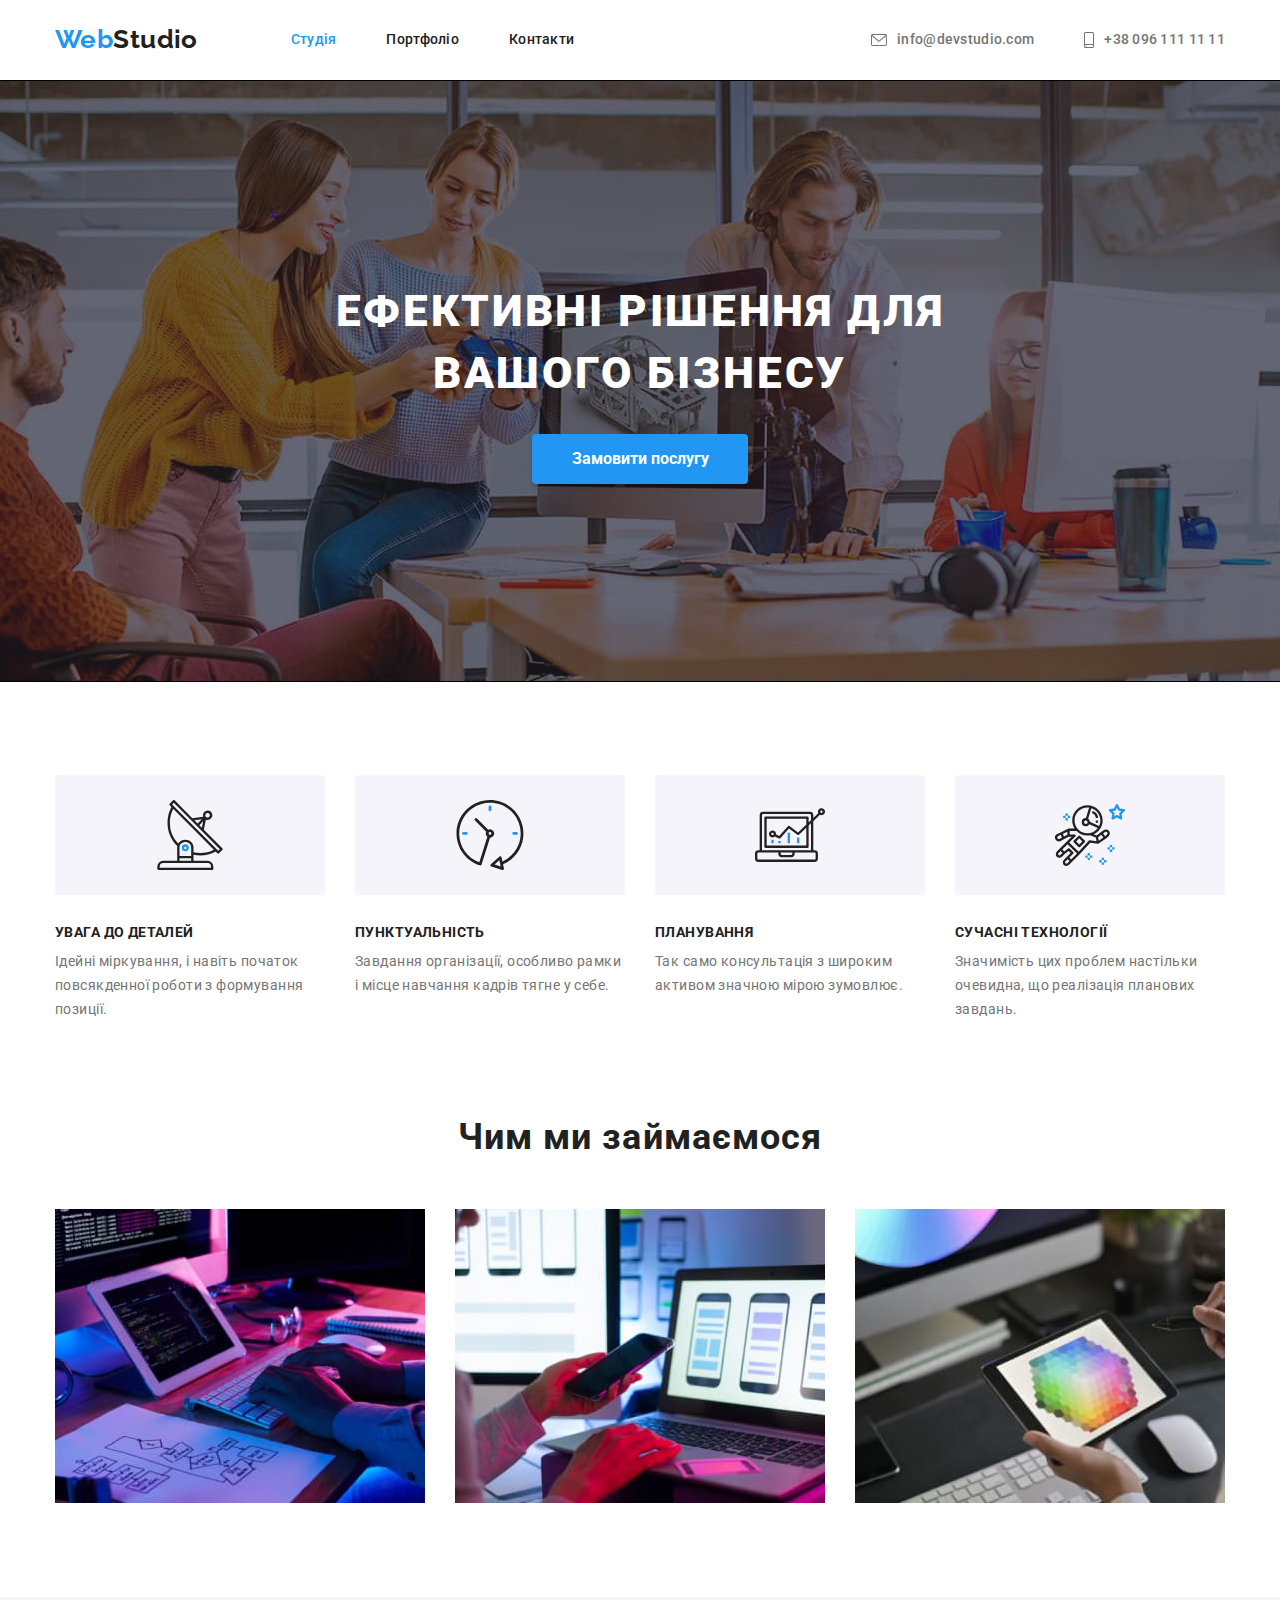
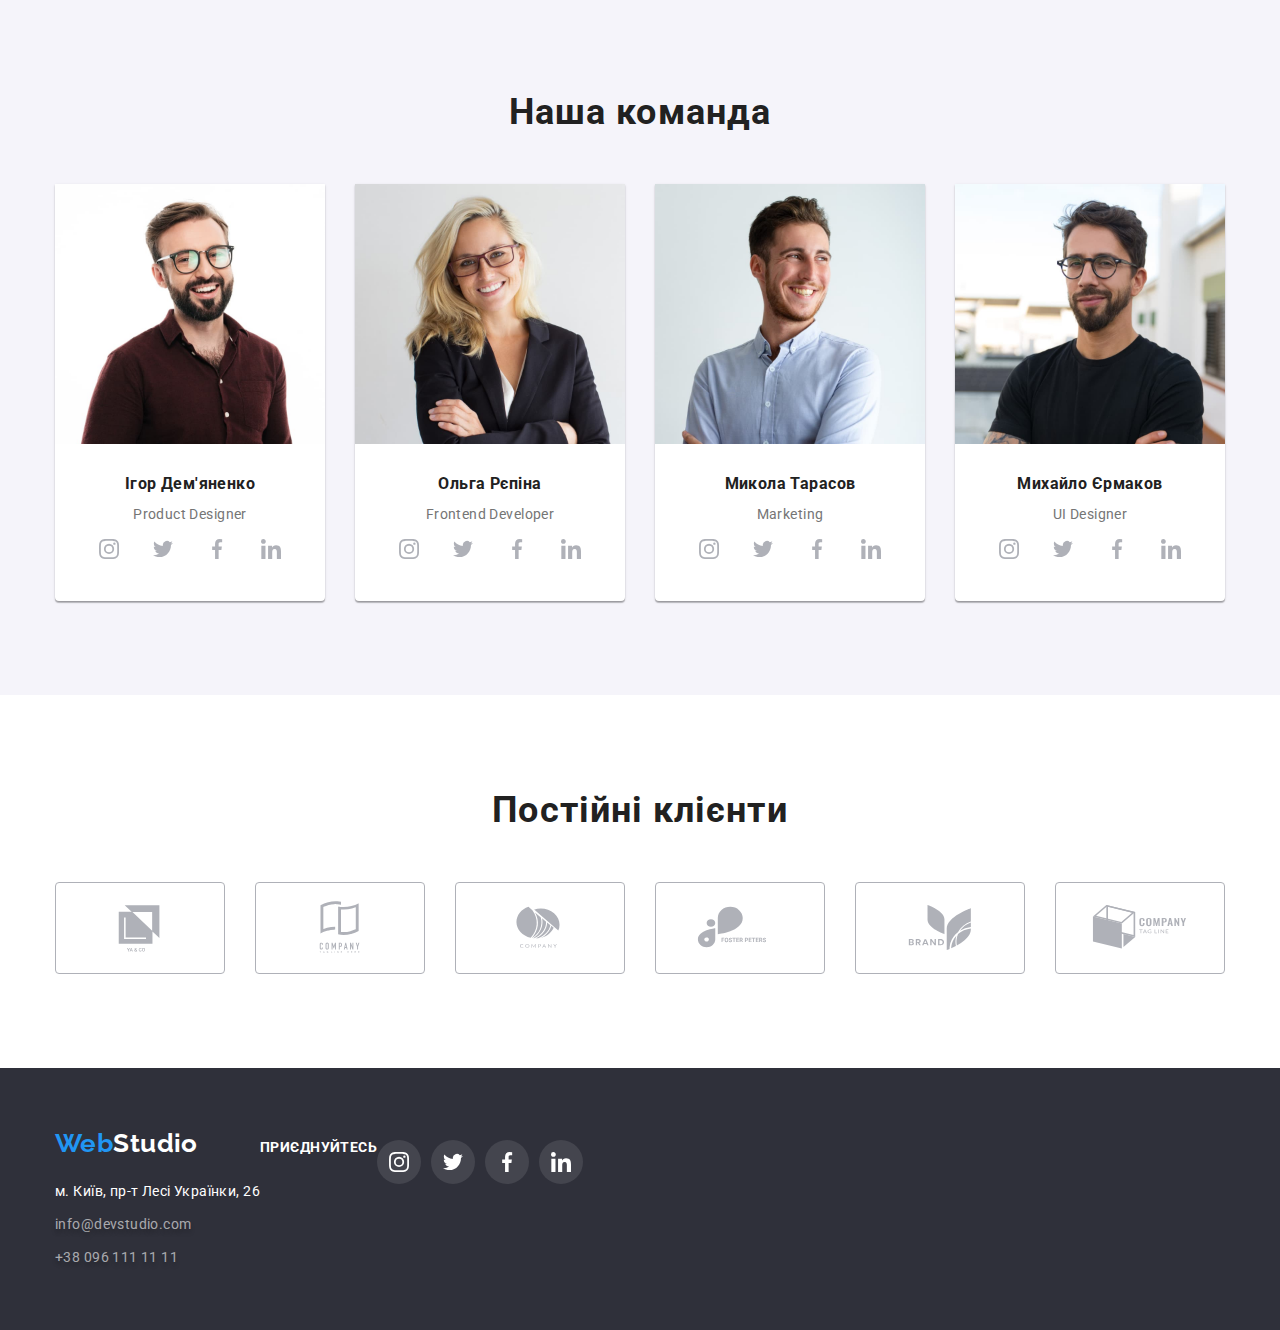
==== commit 57e2c258: "додає проблему з футером і портфоліо" ====
--- a/index.html
+++ b/index.html
@@ -300,43 +300,43 @@
           <h2 class="team-title">Постійні клієнти</h2>
           <ul class="customers-list not-ul">
             <li class="customers-item">
-              <a href="#">
-                <svg>
+              <a href="#" class="customers-link">
+                <svg class="customers-logo">
                   <use href="./images/icons.svg#Logo1"></use>
                 </svg>
               </a>
             </li>
             <li class="customers-item">
-              <a href="#">
-                <svg>
+              <a href="#" class="customers-link">
+                <svg class="customers-logo">
                   <use href="./images/icons.svg#Logo2"></use>
                 </svg>
               </a>
             </li>
             <li class="customers-item">
-              <a href="#">
-                <svg>
+              <a href="#" class="customers-link">
+                <svg class="customers-logo">
                   <use href="./images/icons.svg#Logo3"></use>
                 </svg>
               </a>
             </li>
             <li class="customers-item">
-              <a href="#">
-                <svg>
+              <a href="#" class="customers-link">
+                <svg class="customers-logo">
                   <use href="./images/icons.svg#Logo4"></use>
                 </svg>
               </a>
             </li>
             <li class="customers-item">
-              <a href="#">
-                <svg>
+              <a href="#" class="customers-link">
+                <svg class="customers-logo">
                   <use href="./images/icons.svg#Logo5"></use>
                 </svg>
               </a>
             </li>
             <li class="customers-item">
-              <a href="#">
-                <svg>
+              <a href="#" class="customers-link">
+                <svg class="customers-logo">
                   <use href="./images/icons.svg#Logo6"></use>
                 </svg>
               </a>
@@ -346,12 +346,12 @@
       </section>
     </main>
     <footer class="site-footer">
-      <div class="container">
+      <div class="container footer">
+        <div class="logo-adress">
         <div class="logo-footer">
           <a href="./index.html" class="logo footer not-link"
             ><span class="first-color-logo">Web</span
-            ><span class="third-color-logo">Studio</span></a
-          >
+            ><span class="third-color-logo">Studio</span></a>
         </div>
         <address class="footer-links">
           <ul class="not-ul footer-list">
@@ -361,21 +361,52 @@
                 target="_blank"
                 rel="noopener noreferrer nofollow"
                 class="address not-link"
-                >м. Київ, пр-т Лесі Українки, 26</a
-              >
+                >м. Київ, пр-т Лесі Українки, 26</a>
             </li>
             <li class="item">
               <a href="mailto:info@devstudio.com" class="footer-mail not-link"
-                >info@devstudio.com</a
-              >
+                >info@devstudio.com</a>
             </li>
             <li class="item">
               <a href="tel:+380961111111" class="footer-phone not-link"
-                >+38 096 111 11 11</a
-              >
+                >+38 096 111 11 11</a>
             </li>
           </ul>
         </address>
+      </div>
+        <div class="footer-social">
+          <p class="footer-title">Приєднуйтесь</p>
+          <ul class="social-list not-ul">
+            <li class="social-list-item">
+              <a href="#" class="social-list-link footer">
+                <svg aria-label="Інстаграм студії" class="social-icon">
+                  <use href="./images/icons.svg#instagram"></use>
+                </svg>
+              </a>
+            </li>
+            <li class="social-list-item">
+              <a href="#" class="social-list-link footer">
+                <svg aria-label="Твітер студії" class="social-icon">
+                  <use href="./images/icons.svg#twitter"></use>
+                </svg>
+              </a>
+            </li>
+            <li class="social-list-item">
+              <a href="#" class="social-list-link footer">
+                <svg aria-label="Фейсбук студії" class="social-icon">
+                  <use href="./images/icons.svg#facebook"></use>
+                </svg>
+              </a>
+            </li>
+            <li class="social-list-item">
+              <a href="#" class="social-list-link footer">
+                <svg aria-label="Лінкедін студії" class="social-icon">
+                  <use href="./images/icons.svg#linkedin"></use>
+                </svg>
+              </a>
+            </li>
+          </ul> 
+        </div>
       </div>
     </footer>
   </body>
--- a/css/styles.css
+++ b/css/styles.css
@@ -17,6 +17,7 @@
   --btn-focus-hover: #188ce8;
   --border-color: #eeee;
   --logo-basic-color: #afb1b8;
+  --footer-social-bg-color: rgba(255, 255, 255, 0.1);
 }
 body {
   margin: 0;
@@ -257,9 +258,6 @@
   margin-right: 30px;
 }
 
-/* .feauters-list .item {
-   gap: 30px;
-  } */
 .feauters-list .item {
   width: 270px;
 }
@@ -299,6 +297,10 @@
 }
 .team-photos {
   background-color: var(--light-text-color);
+  width: 270px;
+  box-shadow: 0px 1px 3px rgba(0, 0, 0, 0.12), 0px 1px 1px rgba(0, 0, 0, 0.14), 0px 2px 1px rgba(0, 0, 0, 0.2);
+border-radius: 0px 0px 4px 4px;
+
 }
 .worker-name {
   color: var(--title-text-color);
@@ -317,19 +319,19 @@
 }
 
 .ihor {
-  padding: 30px 71px 30px 70px;
+  padding: 30px;
   text-align: center;
 }
 .olha {
-  padding: 30px 61px 30px 62px;
+  padding: 30px;
   text-align: center;
 }
 .mykola {
-  padding: 30px 70px 30px 70px;
+  padding: 30px;
   text-align: center;
 }
 .myhailo {
-  padding: 30px 62px 30px 63px;
+  padding: 30px;
   text-align: center;
 }
 
@@ -338,6 +340,7 @@
   display: flex;
   align-items: center;
   justify-content: center;
+  gap: 10px;
 }
 
 .social-list-item{
@@ -351,25 +354,21 @@
   justify-content: center;
   border-radius: 50%;
   color: var(--logo-basic-color);
+  fill: currentColor;
   height: 100%;
   width: 100%;
 }
 .social-icon{
   width: 20px;
   height: 20px;
-  fill: var(--logo-basic-color);
 }
 
 .social-list-link:hover,
 .social-list-link:focus{
  background-color: var(--accent-color);
+ color: var(--light-text-color);
   }
 
-.social-list-link:focus .social-icon,
-.social-list-link:hover .social-icon{
-  fill: var(--light-text-color);
-}
-
 /* section customers */
 
 .customers-list{
@@ -378,18 +377,49 @@
 }
 
 .customers-item{
+  width: 170px;
+  height: 92px;
+}
+
+.customers-logo{
   width: 106px;
   height: 60px;
 }
 
+.customers-link{
+  display: flex;
+  align-items: center;
+  justify-content: center;
+  border: 1px solid var(--logo-basic-color) ;
+  border-radius: 4px;
+  color: var(--logo-basic-color);
+  fill: currentColor;
+  height: 100%;
+  width: 100%;
+}
+
+.customers-link:hover,
+.customers-link:focus{
+ color: var(--accent-color);
+ border-color: var(--accent-color);
+}
+
+
 /* section footer */
 
 .site-footer {
   background-color: var(--dark-bg-color);
+
 }
 .footer-links a {
   font-style: normal;
 }
+
+.container.footer{
+display: flex;
+align-items: baseline;
+}
+
 
 .footer-list .item:not(:last-child) {
   margin-bottom: 9px;
@@ -421,6 +451,29 @@
   margin-bottom: 20px;
 }
 
+.footer-social{
+  display: flex;
+  width: 206px;
+}
+
+.footer-title{
+  text-transform: uppercase;
+  color: var(--light-text-color);
+  font-weight: 700;
+  margin-bottom: 20px;
+  line-height: 1.14;
+}
+
+.social-list-link.footer{
+  fill: var(--light-text-color);
+  background-color: var(--footer-social-bg-color) 
+} 
+
+.social-list-link.footer:hover,
+.social-list-link.footer:focus{
+ background-color: var(--accent-color);
+ }
+
 /* portfolio */
 
 .portfolio.not-link{
@@ -430,7 +483,7 @@
 .portfolio-btns {
   display: flex;
   justify-content: center;
-  margin-bottom: 46px;
+  margin-bottom: 50px;
 }
 
 .btn-portfolio {
@@ -449,7 +502,6 @@
 
 .portfolio-btns .item:not(:last-child) {
   margin-right: 8px;
-  
 }
 
 .btn-portfolio:hover {
@@ -479,14 +531,14 @@
 
 .portfolio-list {
   display: flex;
+  justify-content: space-between;
   flex-wrap: wrap;
-  margin-right: -30px;
-  margin-bottom: -30px;
-}
-
-.portfolio-list .item {
-  margin-right: 30px;
-  margin-bottom: 30px;
+  gap: 30px;
+}
+
+.portfolio-link:hover,
+.portfolio-link:focus{
+  box-shadow: 0px 1px 1px rgba(0, 0, 0, 0.12), 0px 4px 4px rgba(0, 0, 0, 0.06), 1px 4px 6px rgba(0, 0, 0, 0.16);
 }
 
 .border {
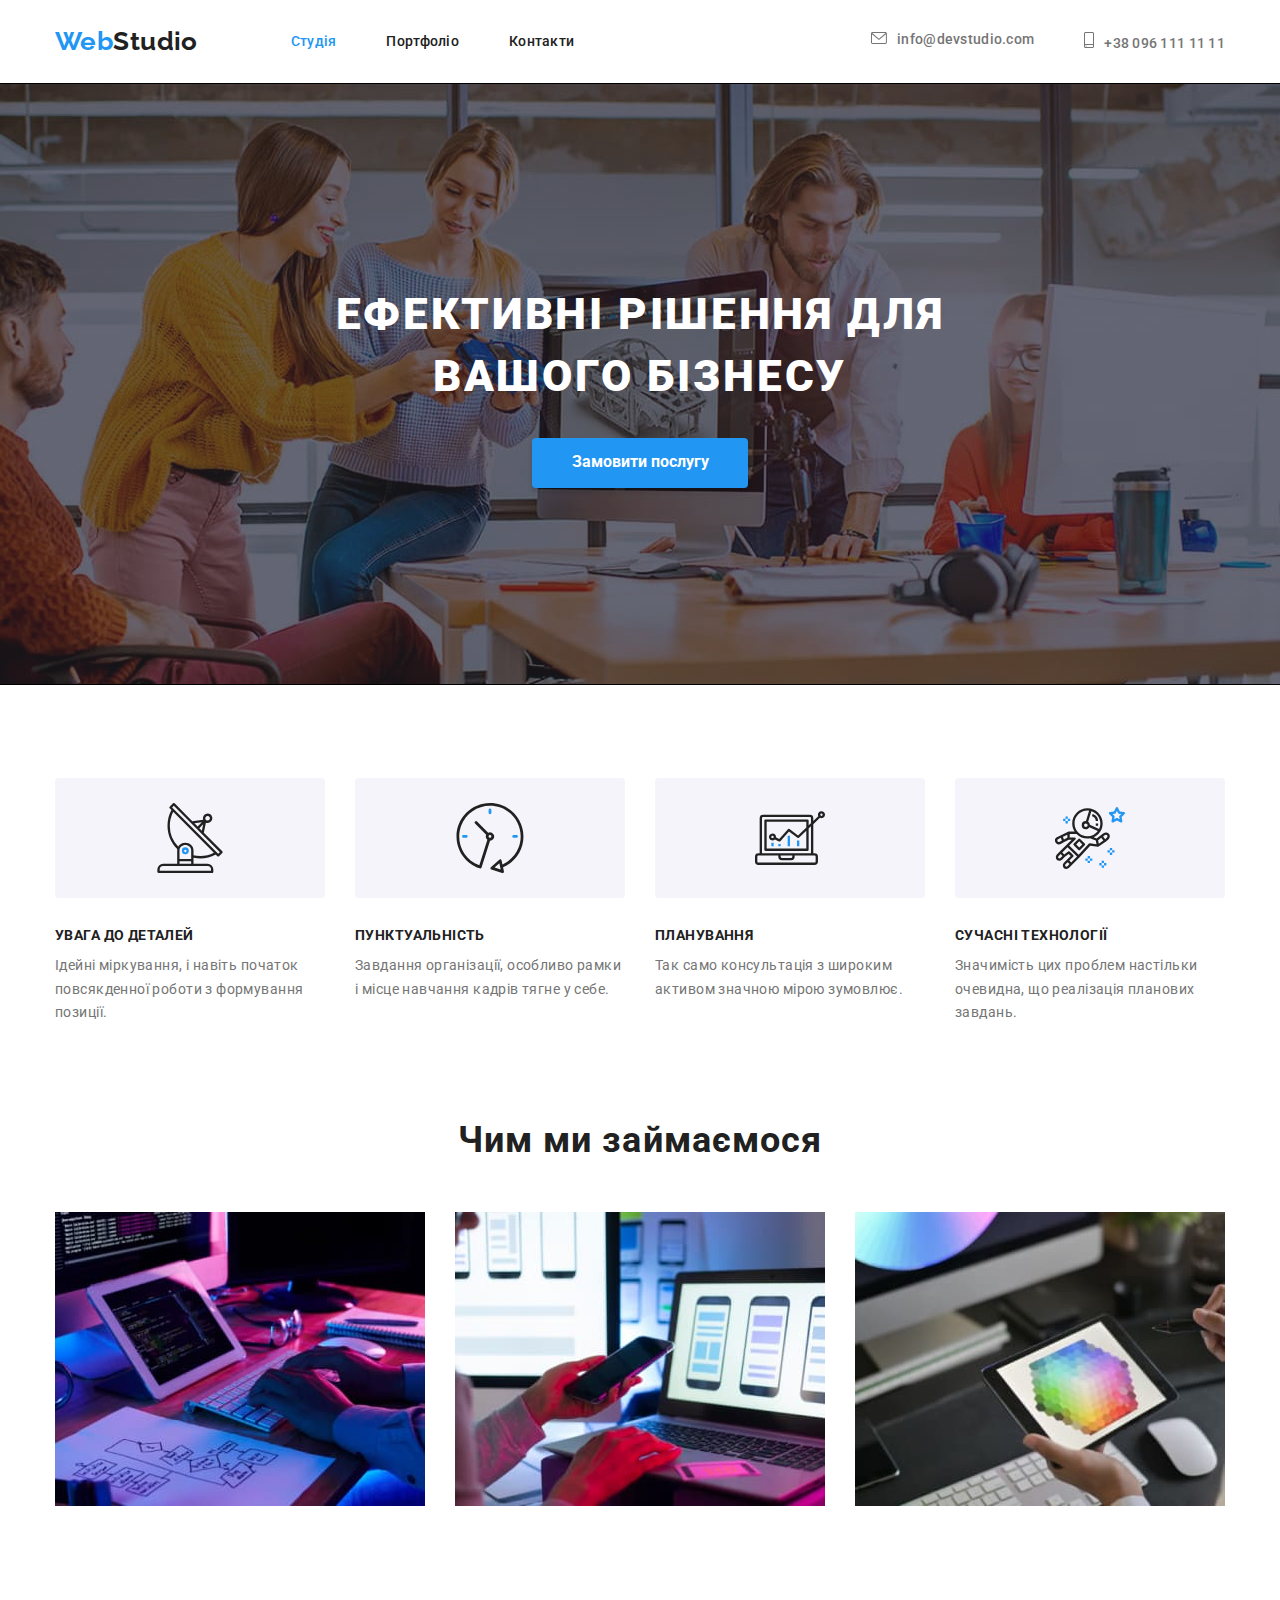
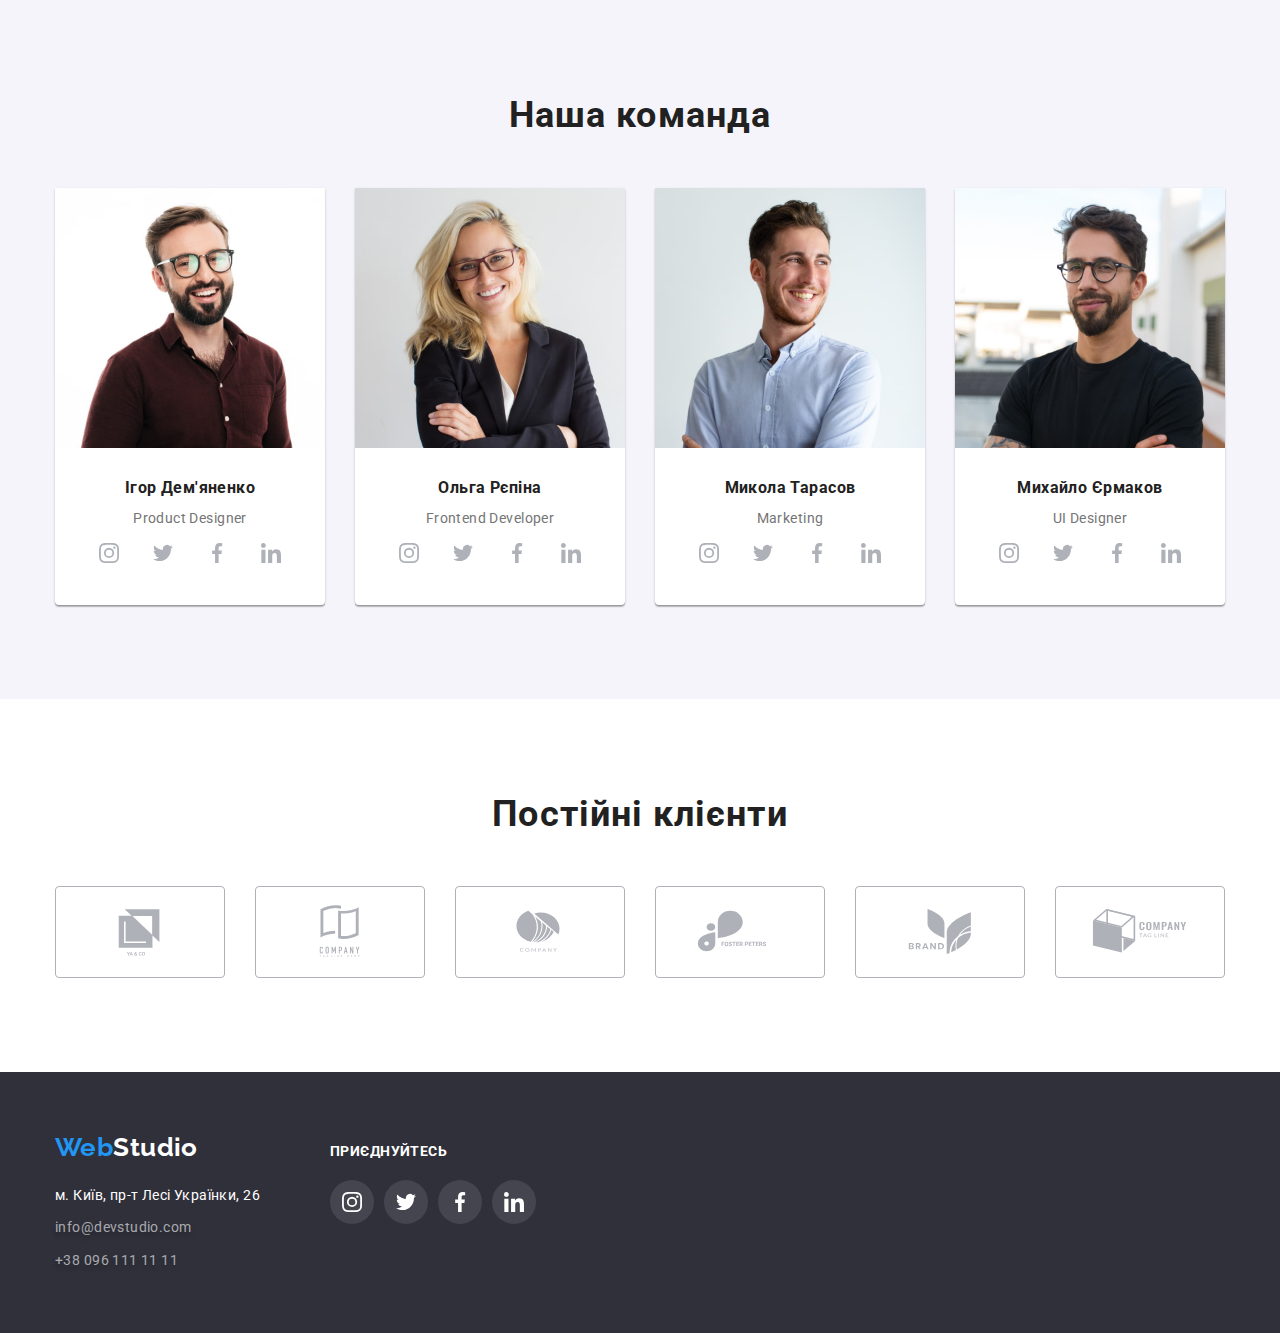
==== commit fe85a5f2: "виправляє помилки з футером і портфоліо" ====
--- a/index.html
+++ b/index.html
@@ -39,23 +39,23 @@
           <li class="item">
             <a href="mailto:info@devstudio.com" class="not-link">
               <svg class="contacts-icon" width="16px" height="12px">
-                <use href="./images/icons.svg#envelope"></use>
-              </svg>info@devstudio.com</a>
+                <use href="./images/icons.svg#envelope"></use></svg
+              >info@devstudio.com</a
+            >
           </li>
           <li class="item">
             <a href="tel:+380961111111" class="not-link">
               <svg class="contacts-icon" width="10px" height="16px">
-                <use href="./images/icons.svg#smartphone"></use>
-              </svg>+38 096 111 11 11</a>
+                <use href="./images/icons.svg#smartphone"></use></svg
+              >+38 096 111 11 11</a
+            >
           </li>
         </ul>
       </div>
     </header>
     <main>
       <section class="hero">
-        <h1 class="hero-title">
-          Ефективні рішення для вашого бізнесу
-        </h1>
+        <h1 class="hero-title">Ефективні рішення для вашого бізнесу</h1>
         <button type="button" class="btn">Замовити послугу</button>
       </section>
       <section class="section">
@@ -252,7 +252,7 @@
                       </svg>
                     </a>
                   </li>
-                </ul>               
+                </ul>
               </div>
             </li>
             <li class="team-photos">
@@ -289,7 +289,7 @@
                       </svg>
                     </a>
                   </li>
-                </ul>               
+                </ul>
               </div>
             </li>
           </ul>
@@ -348,32 +348,36 @@
     <footer class="site-footer">
       <div class="container footer">
         <div class="logo-adress">
-        <div class="logo-footer">
-          <a href="./index.html" class="logo footer not-link"
-            ><span class="first-color-logo">Web</span
-            ><span class="third-color-logo">Studio</span></a>
-        </div>
-        <address class="footer-links">
-          <ul class="not-ul footer-list">
-            <li class="item">
-              <a
-                href="https://goo.gl/maps/CPtrU1FHBa2aNyZL9"
-                target="_blank"
-                rel="noopener noreferrer nofollow"
-                class="address not-link"
-                >м. Київ, пр-т Лесі Українки, 26</a>
-            </li>
-            <li class="item">
-              <a href="mailto:info@devstudio.com" class="footer-mail not-link"
-                >info@devstudio.com</a>
-            </li>
-            <li class="item">
-              <a href="tel:+380961111111" class="footer-phone not-link"
-                >+38 096 111 11 11</a>
-            </li>
-          </ul>
-        </address>
-      </div>
+          <div class="logo-footer">
+            <a href="./index.html" class="logo footer not-link"
+              ><span class="first-color-logo">Web</span
+              ><span class="third-color-logo">Studio</span></a
+            >
+          </div>
+          <address class="footer-links">
+            <ul class="not-ul footer-list">
+              <li class="item">
+                <a
+                  href="https://goo.gl/maps/CPtrU1FHBa2aNyZL9"
+                  target="_blank"
+                  rel="noopener noreferrer nofollow"
+                  class="address not-link"
+                  >м. Київ, пр-т Лесі Українки, 26</a
+                >
+              </li>
+              <li class="item">
+                <a href="mailto:info@devstudio.com" class="footer-mail not-link"
+                  >info@devstudio.com</a
+                >
+              </li>
+              <li class="item">
+                <a href="tel:+380961111111" class="footer-phone not-link"
+                  >+38 096 111 11 11</a
+                >
+              </li>
+            </ul>
+          </address>
+        </div>
         <div class="footer-social">
           <p class="footer-title">Приєднуйтесь</p>
           <ul class="social-list not-ul">
@@ -405,7 +409,7 @@
                 </svg>
               </a>
             </li>
-          </ul> 
+          </ul>
         </div>
       </div>
     </footer>
--- a/css/styles.css
+++ b/css/styles.css
@@ -45,8 +45,7 @@
 }
 .not-link {
   text-decoration: none;
-  display: flex;
-  align-items: center;
+  display: block;
 }
 
 /* start */
@@ -452,7 +451,7 @@
 }
 
 .footer-social{
-  display: flex;
+  margin-left: 70px;
   width: 206px;
 }
 
@@ -536,6 +535,10 @@
   gap: 30px;
 }
 
+.portfolio-list .item{
+  flex-basis: calc((100% - 60px) / 3);
+}
+
 .portfolio-link:hover,
 .portfolio-link:focus{
   box-shadow: 0px 1px 1px rgba(0, 0, 0, 0.12), 0px 4px 4px rgba(0, 0, 0, 0.06), 1px 4px 6px rgba(0, 0, 0, 0.16);
